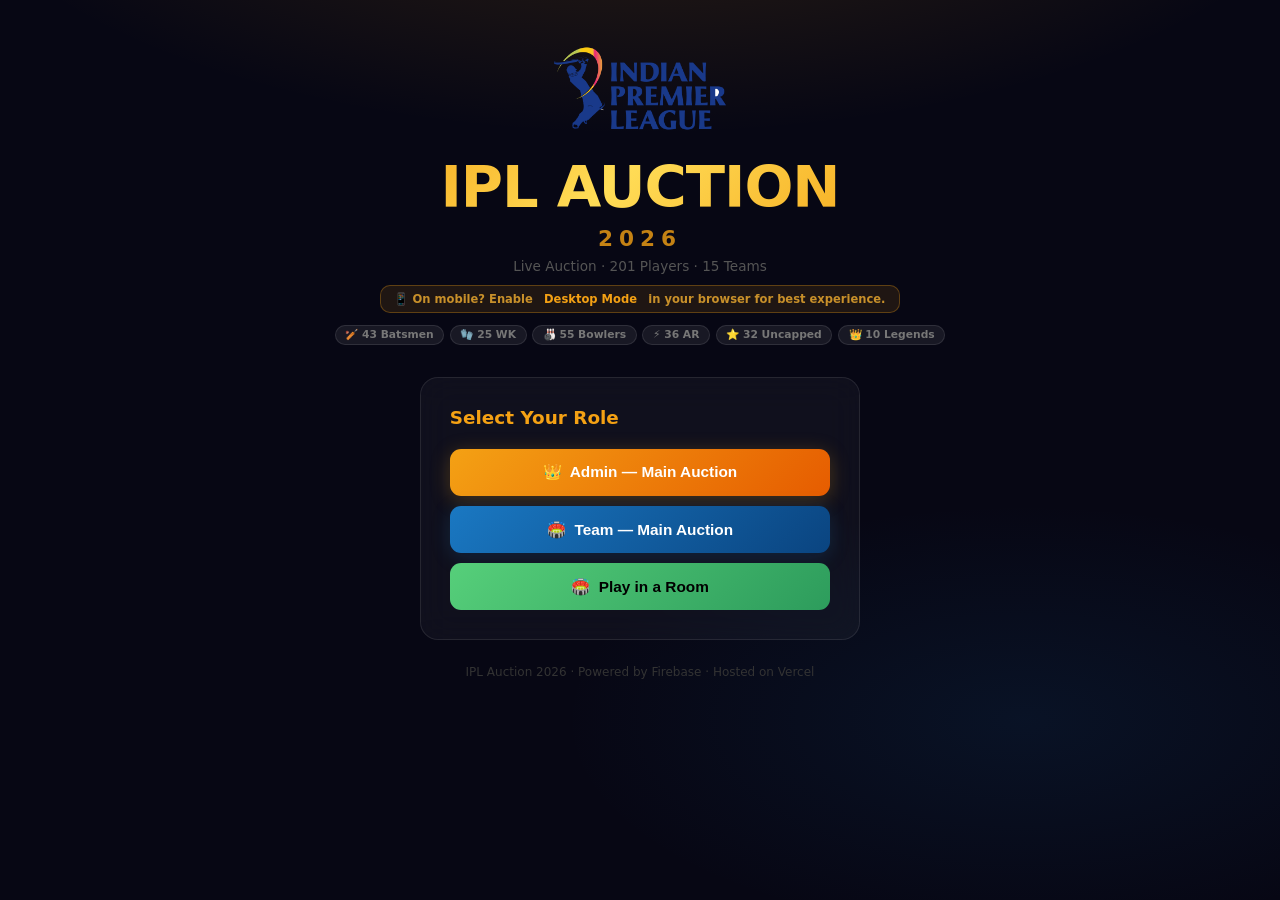
==== admin.html @ 994fb763 "Add files via upload" ====
<!DOCTYPE html>
<html lang="en">
<head>
<meta charset="UTF-8"/><meta name="viewport" content="width=device-width,initial-scale=1.0"/>
<title>IPL Auction 2026 — Admin</title>
<script src="https://www.gstatic.com/firebasejs/9.22.0/firebase-app-compat.js"></script>
<script src="https://www.gstatic.com/firebasejs/9.22.0/firebase-database-compat.js"></script>
<style>
*,*::before,*::after{margin:0;padding:0;box-sizing:border-box}
:root{--gold:#f4a114;--bg:#070714;--card:rgba(255,255,255,.04);--border:rgba(255,255,255,.08);--text:#e8e8f0;--muted:#666;--red:#ff6b6b;--green:#56cf7a}
body{min-height:100vh;background:var(--bg);font-family:'Segoe UI',system-ui,sans-serif;color:var(--text);font-size:13px}

nav{display:flex;align-items:center;justify-content:space-between;padding:.5rem 1.1rem;background:rgba(0,0,0,.8);border-bottom:1px solid var(--border);backdrop-filter:blur(10px);position:sticky;top:0;z-index:200;gap:.4rem;flex-wrap:wrap}
.brand{font-size:1rem;font-weight:900;color:var(--gold);white-space:nowrap}
.nav-right{display:flex;align-items:center;gap:.35rem;flex-wrap:wrap}
.badge{background:rgba(244,161,20,.15);border:1px solid rgba(244,161,20,.3);color:var(--gold);padding:.22rem .7rem;border-radius:20px;font-size:.7rem;font-weight:700}
.badge.live{background:rgba(255,60,60,.2);border-color:rgba(255,60,60,.4);color:var(--red)}
.cat-chip{font-size:.7rem;font-weight:700;color:var(--gold);background:rgba(244,161,20,.1);border:1px solid rgba(244,161,20,.22);padding:.22rem .7rem;border-radius:20px}
nav button{background:rgba(255,255,255,.07);border:1px solid var(--border);color:#aaa;padding:.3rem .75rem;border-radius:7px;cursor:pointer;font-size:.75rem;transition:all .15s;white-space:nowrap}
nav button:hover{background:rgba(255,60,60,.15);color:var(--red)}
.nav-btn-gold{background:rgba(244,161,20,.15)!important;border-color:rgba(244,161,20,.4)!important;color:var(--gold)!important}

.layout{display:grid;grid-template-columns:210px 1fr 210px 230px;gap:.75rem;padding:.75rem 1.1rem;max-width:1700px;margin:0 auto}
.col{display:flex;flex-direction:column;gap:.75rem}
.panel{background:var(--card);border:1px solid var(--border);border-radius:13px;padding:.9rem}
.ptitle{font-size:.63rem;font-weight:800;letter-spacing:2px;text-transform:uppercase;color:var(--gold);margin-bottom:.75rem;padding-bottom:.4rem;border-bottom:1px solid var(--border);display:flex;align-items:center;justify-content:space-between}
.ptitle .sub{color:var(--muted);font-size:.62rem;letter-spacing:0;text-transform:none;font-weight:500}

.stat-grid{display:grid;grid-template-columns:1fr 1fr;gap:.4rem}
.stat-box{background:rgba(255,255,255,.04);border:1px solid var(--border);border-radius:9px;padding:.6rem;text-align:center}
.stat-box .v{font-size:1.4rem;font-weight:900}.stat-box .l{font-size:.62rem;color:var(--muted);margin-top:.06rem}
.s-or .v{color:var(--gold)}.s-gr .v{color:var(--green)}.s-re .v{color:var(--red)}.s-bl .v{color:#60b4ff}

/* Team row with logo */
.team-row{display:flex;align-items:center;gap:.45rem;padding:.35rem .25rem;border-radius:7px;cursor:pointer;transition:background .13s}
.team-row:hover{background:rgba(255,255,255,.05)}
.tlogo{width:22px;height:22px;border-radius:50%;object-fit:contain;background:rgba(255,255,255,.05);flex-shrink:0;border:1px solid rgba(255,255,255,.1)}
.tn{flex:1;font-size:.74rem;font-weight:700;white-space:nowrap;overflow:hidden;text-overflow:ellipsis}
.tsq{font-size:.6rem;background:rgba(255,255,255,.07);border-radius:8px;padding:.07rem .35rem;color:#ccc;white-space:nowrap}
.tbud{font-size:.74rem;font-weight:700;white-space:nowrap}

/* PLAYER CARD — tier-based styling */
.idle-box{display:flex;flex-direction:column;align-items:center;justify-content:center;min-height:280px;text-align:center;gap:.75rem}
.idle-box .ico{font-size:2.8rem}.idle-box h2{font-size:1.1rem;color:var(--gold)}.idle-box p{color:var(--muted);line-height:1.6;font-size:.82rem}

.pcard{border-radius:15px;padding:1.3rem;display:none;position:relative;overflow:hidden}
.pcard.show{display:block}
/* Normal */
.pcard.tier-normal{background:linear-gradient(145deg,rgba(244,161,20,.08),rgba(0,0,0,.2));border:1px solid rgba(244,161,20,.26)}
/* Silver — rating 90-95 */
.pcard.tier-silver{background:linear-gradient(145deg,#1a1a2a,#2a2a3a);border:2px solid #aaa;box-shadow:0 0 24px rgba(192,192,192,.35),inset 0 0 40px rgba(192,192,192,.06)}
.pcard.tier-silver::before{content:'';position:absolute;inset:0;background:linear-gradient(135deg,rgba(192,192,192,.08) 0%,transparent 50%,rgba(192,192,192,.08) 100%);pointer-events:none}
/* Gold — rating 96+ */
.pcard.tier-gold{background:linear-gradient(145deg,#1a1400,#2a2000);border:2px solid #FFD700;box-shadow:0 0 32px rgba(255,215,0,.45),inset 0 0 50px rgba(255,215,0,.07)}
.pcard.tier-gold::before{content:'';position:absolute;inset:0;background:linear-gradient(135deg,rgba(255,215,0,.1) 0%,transparent 50%,rgba(255,215,0,.1) 100%);pointer-events:none;animation:goldShimmer 3s ease infinite}
@keyframes goldShimmer{0%,100%{opacity:.6}50%{opacity:1}}
/* LEGEND */
.pcard.tier-legend{background:linear-gradient(145deg,#0e0020,#1a0035);border:2px solid #9B59F5;box-shadow:0 0 40px rgba(155,89,245,.55),inset 0 0 60px rgba(155,89,245,.08)}
.pcard.tier-legend::before{content:'LEGEND';position:absolute;top:50%;left:50%;transform:translate(-50%,-50%);font-size:6rem;font-weight:900;color:rgba(155,89,245,.08);letter-spacing:10px;white-space:nowrap;pointer-events:none;z-index:0}
.legend-badge{display:inline-flex;align-items:center;gap:.4rem;background:linear-gradient(135deg,#7B2FBE,#9B59F5);color:#fff;font-size:.78rem;font-weight:900;letter-spacing:2px;padding:.35rem 1rem;border-radius:20px;margin-bottom:.75rem;animation:legendPulse 2s ease infinite;box-shadow:0 0 20px rgba(155,89,245,.5)}
@keyframes legendPulse{0%,100%{box-shadow:0 0 20px rgba(155,89,245,.5)}50%{box-shadow:0 0 40px rgba(155,89,245,.9)}}

.pc-top{display:flex;justify-content:space-between;align-items:flex-start;margin-bottom:.7rem;flex-wrap:wrap;gap:.3rem;position:relative;z-index:1}
.cbadge{font-size:.62rem;font-weight:800;letter-spacing:1.2px;text-transform:uppercase;padding:.23rem .78rem;border-radius:20px}
.ubadge{font-size:.62rem;font-weight:800;padding:.23rem .78rem;border-radius:20px;background:rgba(168,224,99,.15);color:#a8e063;border:1px solid rgba(168,224,99,.3)}
.fbadge{font-size:.62rem;font-weight:800;padding:.23rem .78rem;border-radius:20px;background:rgba(96,180,255,.15);color:#60b4ff;border:1px solid rgba(96,180,255,.3)}
.pc-num{font-size:.66rem;color:var(--muted);font-weight:700}
.pc-name{font-size:1.65rem;font-weight:900;color:#fff;margin-bottom:.65rem;line-height:1.1;position:relative;z-index:1}
.pc-meta{display:flex;gap:.75rem;margin-bottom:.85rem;flex-wrap:wrap;position:relative;z-index:1}
.pm{display:flex;flex-direction:column}
.pm .ml{font-size:.6rem;color:var(--muted);text-transform:uppercase;letter-spacing:1px}
.pm .mv{font-size:.95rem;font-weight:800}
.pm .mv.gr{color:#56cf7a}.pm .mv.bl{color:#60b4ff}.pm .mv.gld{color:#FFD700}
.rbar-wrap{margin-bottom:.85rem;position:relative;z-index:1}
.rbl{display:flex;justify-content:space-between;font-size:.63rem;color:var(--muted);margin-bottom:.22rem}
.rbar{height:5px;background:rgba(255,255,255,.1);border-radius:3px;overflow:hidden}
.rbar-f{height:100%;border-radius:3px;background:linear-gradient(90deg,#56cf7a,#f4a114);transition:width .6s ease}
.pcard.tier-silver .rbar-f{background:linear-gradient(90deg,#aaa,#fff)}
.pcard.tier-gold   .rbar-f{background:linear-gradient(90deg,#FFD700,#FFA500)}
.pcard.tier-legend .rbar-f{background:linear-gradient(90deg,#7B2FBE,#9B59F5)}
.bid-disp{background:rgba(255,255,255,.05);border-radius:9px;padding:.75rem .95rem;margin-bottom:.85rem;display:flex;justify-content:space-between;align-items:center;position:relative;z-index:1}
.bd-lbl{font-size:.64rem;color:var(--muted)}.bd-team{font-size:.82rem;font-weight:700;margin-top:.1rem}
.bd-amt{font-size:1.55rem;font-weight:900;color:var(--gold)}
.act-grid{display:grid;grid-template-columns:1fr 1fr;gap:.5rem;margin-bottom:.55rem;position:relative;z-index:1}
.btn{padding:.7rem .85rem;border:none;border-radius:9px;font-size:.85rem;font-weight:700;cursor:pointer;transition:all .18s;display:flex;align-items:center;justify-content:center;gap:.38rem}
.btn:disabled{opacity:.35;cursor:not-allowed;transform:none!important}
.btn:hover:not(:disabled){transform:translateY(-2px)}
.btn-gold{background:linear-gradient(135deg,#f4a114,#e65c00);color:#fff}
.btn-green{background:linear-gradient(135deg,#56cf7a,#2e9e53);color:#fff}
.btn-red{background:linear-gradient(135deg,#ff6b6b,#d43737);color:#fff}
.btn-grey{background:rgba(255,255,255,.08);border:1px solid var(--border);color:#aaa}
.nav-btns{display:flex;gap:.5rem}.nav-btns .btn{flex:1}

.res-banner{display:none;border-radius:11px;padding:.9rem;text-align:center;margin-bottom:.75rem}
.res-banner.sold{background:rgba(86,207,122,.1);border:1px solid rgba(86,207,122,.28)}
.res-banner.unsold{background:rgba(255,107,107,.1);border:1px solid rgba(255,107,107,.28)}
.res-banner h3{font-size:1.05rem;font-weight:900;margin-bottom:.18rem}
.res-banner.sold h3{color:var(--green)}.res-banner.unsold h3{color:var(--red)}
.res-banner p{font-size:.82rem;color:var(--muted)}

/* BIDS with team logo circles */
.bid-list{display:flex;flex-direction:column;gap:.35rem;max-height:290px;overflow-y:auto}
.bid-item{display:flex;align-items:center;gap:.5rem;padding:.48rem .62rem;border-radius:8px;background:rgba(255,255,255,.04);border:1px solid var(--border)}
.bid-item.top{background:rgba(244,161,20,.09);border-color:rgba(244,161,20,.35)}
.bi-rank{font-size:.66rem;font-weight:800;color:var(--muted);width:.9rem;text-align:center}
.bid-item.top .bi-rank{color:var(--gold)}
.tc{width:28px;height:28px;border-radius:50%;display:flex;align-items:center;justify-content:center;font-size:.54rem;font-weight:900;flex-shrink:0;border:2px solid rgba(255,255,255,.16);overflow:hidden;background:rgba(255,255,255,.05)}
.tc img{width:100%;height:100%;object-fit:contain;border-radius:50%}
.bi-name{flex:1;font-size:.8rem;font-weight:700}
.bi-amt{font-size:.86rem;font-weight:800;color:var(--gold)}
.no-bids{text-align:center;color:var(--muted);font-size:.78rem;padding:1.4rem 0}

.unsold-list{max-height:170px;overflow-y:auto}
.unsold-item{display:flex;justify-content:space-between;align-items:center;padding:.38rem .48rem;border-radius:7px;background:rgba(255,107,107,.05);border:1px solid rgba(255,107,107,.13);margin-bottom:.3rem}
.btn-re{background:rgba(244,161,20,.14);border:none;color:var(--gold);font-size:.65rem;font-weight:700;padding:.18rem .5rem;border-radius:5px;cursor:pointer}
.btn-re:hover{background:rgba(244,161,20,.28)}

/* PICKER */
.picker-search{width:100%;padding:.55rem .75rem;background:rgba(255,255,255,.07);border:1px solid var(--border);border-radius:8px;color:#fff;font-size:.8rem;outline:none;margin-bottom:.5rem}
.picker-search:focus{border-color:var(--gold)}
.pf-row{display:flex;gap:.25rem;flex-wrap:wrap;margin-bottom:.45rem}
.pf-btn{font-size:.63rem;font-weight:700;padding:.2rem .5rem;border-radius:10px;border:1px solid var(--border);background:rgba(255,255,255,.05);color:#888;cursor:pointer;transition:all .13s}
.pf-btn.active{border-color:rgba(244,161,20,.5);background:rgba(244,161,20,.15);color:var(--gold)}
.picker-list{overflow-y:auto;max-height:calc(100vh - 320px);display:flex;flex-direction:column;gap:.4rem}
.picker-item{display:flex;align-items:center;gap:.5rem;padding:.55rem .6rem;border-radius:9px;border:1px solid var(--border);transition:all .15s;min-width:0}
.picker-item.avail{background:rgba(255,255,255,.04);cursor:pointer}
.picker-item.avail:hover{background:rgba(244,161,20,.09);border-color:rgba(244,161,20,.35)}
.picker-item.current{background:rgba(244,161,20,.13);border-color:rgba(244,161,20,.5);cursor:default}
.picker-item.sold-row{background:rgba(86,207,122,.04);border-color:rgba(86,207,122,.15);opacity:.75}
.picker-item.unsold-row{background:rgba(255,107,107,.04);border-color:rgba(255,107,107,.14);opacity:.7}
.picker-item.legend-row{background:rgba(155,89,245,.07);border-color:rgba(155,89,245,.3)}
.pi-emoji{font-size:1rem;flex-shrink:0;width:1.2rem;text-align:center}
.pi-info{flex:1;min-width:0;overflow:hidden}
.pi-name{font-size:.82rem;font-weight:700;white-space:nowrap;overflow:hidden;text-overflow:ellipsis;display:block;line-height:1.35}
.pi-sub{font-size:.68rem;color:var(--muted);white-space:nowrap;overflow:hidden;text-overflow:ellipsis;display:block;margin-top:.1rem}
.pi-base{font-size:.72rem;color:var(--gold);font-weight:700;white-space:nowrap;flex-shrink:0}
.pi-tag{font-size:.65rem;font-weight:800;padding:.18rem .45rem;border-radius:5px;white-space:nowrap;flex-shrink:0;line-height:1.4;border:none;cursor:default}
.pi-pick{background:rgba(244,161,20,.15);border:1px solid rgba(244,161,20,.35)!important;color:var(--gold);cursor:pointer!important}
.pi-pick:hover{background:rgba(244,161,20,.3)}
.pi-now{background:rgba(244,161,20,.2);color:var(--gold)}
.pi-sold{background:rgba(86,207,122,.15);color:var(--green)}
.pi-unsold{background:rgba(255,107,107,.15);color:var(--red)}
.pi-next{background:rgba(96,180,255,.15);color:#60b4ff}
.pi-leg{background:linear-gradient(135deg,#7B2FBE,#9B59F5);color:#fff}

.bottom{grid-column:1/-1;background:var(--card);border:1px solid var(--border);border-radius:13px;padding:.9rem}
.sold-table{width:100%;border-collapse:collapse;font-size:.77rem}
.sold-table th{padding:.48rem .62rem;text-align:left;color:var(--muted);font-weight:700;font-size:.63rem;text-transform:uppercase;letter-spacing:1px;border-bottom:1px solid var(--border)}
.sold-table td{padding:.48rem .62rem;border-bottom:1px solid rgba(255,255,255,.04)}
.sold-table tr:last-child td{border-bottom:none}
.sold-table tr:hover td{background:rgba(255,255,255,.02)}
.chip{display:inline-block;padding:.13rem .55rem;border-radius:20px;font-size:.68rem;font-weight:700}

/* MODALS */
.modal-ov{display:none;position:fixed;inset:0;background:rgba(0,0,0,.85);z-index:300;align-items:center;justify-content:center;padding:1rem}
.modal-ov.open{display:flex}
.modal{background:#0d0d1f;border:1px solid var(--border);border-radius:17px;width:100%;max-width:900px;max-height:90vh;overflow-y:auto;padding:1.4rem}
.modal.wide{max-width:1100px}
.modal-hd{font-size:1.15rem;font-weight:900;color:var(--gold);margin-bottom:1rem;display:flex;justify-content:space-between;align-items:center;flex-wrap:wrap;gap:.5rem}
.modal-close{background:rgba(255,255,255,.07);border:1px solid var(--border);color:#aaa;padding:.3rem .72rem;border-radius:7px;cursor:pointer;font-size:.8rem}

/* RESULTS */
.vis-toggle{display:flex;align-items:center;gap:.6rem;background:rgba(255,255,255,.05);border:1px solid var(--border);border-radius:10px;padding:.5rem .85rem;margin-bottom:.85rem}
.vis-toggle label{flex:1;font-size:.82rem;font-weight:600}
.toggle-switch{position:relative;width:42px;height:22px;flex-shrink:0}
.toggle-switch input{opacity:0;width:0;height:0}
.toggle-slider{position:absolute;cursor:pointer;inset:0;background:rgba(255,255,255,.1);border:1px solid var(--border);border-radius:11px;transition:.3s}
.toggle-slider:before{position:absolute;content:"";height:16px;width:16px;left:2px;bottom:2px;background:#666;border-radius:50%;transition:.3s}
.toggle-switch input:checked+.toggle-slider{background:rgba(86,207,122,.3);border-color:rgba(86,207,122,.6)}
.toggle-switch input:checked+.toggle-slider:before{transform:translateX(20px);background:var(--green)}
.rc{background:rgba(255,255,255,.04);border:1px solid var(--border);border-radius:12px;padding:.95rem;margin-bottom:.65rem}
.rc-hd{display:flex;align-items:center;gap:.7rem;margin-bottom:.55rem;flex-wrap:wrap}
.rc-rank{width:28px;height:28px;border-radius:50%;display:flex;align-items:center;justify-content:center;font-size:.78rem;font-weight:900;background:rgba(244,161,20,.2);color:var(--gold);flex-shrink:0}
.rc-rank.gold{background:linear-gradient(135deg,#ffd700,#ff8c00);color:#000}
.rc-rank.silver{background:linear-gradient(135deg,#c0c0c0,#888);color:#000}
.rc-rank.bronze{background:linear-gradient(135deg,#cd7f32,#8b4513);color:#fff}
.rc-info{flex:1}.rc-name{font-size:.9rem;font-weight:800}.rc-sub{font-size:.76rem;color:var(--muted)}
.rc-avg{font-size:1.2rem;font-weight:900}
.wtags{display:flex;gap:.32rem;flex-wrap:wrap;margin-top:.32rem}
.wtag{font-size:.64rem;padding:.13rem .48rem;border-radius:5px;font-weight:700}
.wtag.ok{background:rgba(86,207,122,.1);border:1px solid rgba(86,207,122,.25);color:var(--green)}
.wtag.bad{background:rgba(255,107,107,.1);border:1px solid rgba(255,107,107,.25);color:var(--red)}
.top11-row{font-size:.7rem;color:var(--muted);line-height:1.8;margin-top:.3rem}
/* team logo in results */
.rc-logo{width:32px;height:32px;border-radius:50%;object-fit:contain;flex-shrink:0;border:2px solid rgba(255,255,255,.1)}

/* SQUAD MODAL */
.squad-team-tabs{display:flex;gap:.3rem;flex-wrap:wrap;margin-bottom:.9rem}
.squad-tab{font-size:.72rem;font-weight:700;padding:.28rem .65rem;border-radius:8px;border:1px solid var(--border);background:rgba(255,255,255,.05);color:#888;cursor:pointer;transition:all .14s}
.squad-tab.active{color:#000}
.squad-table{width:100%;border-collapse:collapse;font-size:.78rem}
.squad-table th{padding:.45rem .6rem;text-align:left;color:var(--muted);font-weight:700;font-size:.63rem;text-transform:uppercase;letter-spacing:1px;border-bottom:1px solid var(--border)}
.squad-table td{padding:.45rem .6rem;border-bottom:1px solid rgba(255,255,255,.04)}
.squad-avg-bar{background:rgba(255,255,255,.04);border:1px solid var(--border);border-radius:10px;padding:.75rem 1rem;margin-bottom:.85rem;display:flex;align-items:center;justify-content:space-between;flex-wrap:wrap;gap:.5rem}
.sab-label{font-size:.72rem;color:var(--muted)}.sab-val{font-size:1.05rem;font-weight:900;color:var(--gold)}

/* OVERLAYS */
#initOv,#resetOv{position:fixed;inset:0;background:rgba(7,7,20,.96);display:none;flex-direction:column;align-items:center;justify-content:center;z-index:999;gap:1.2rem;text-align:center;padding:2rem}
#initOv h2{font-size:1.5rem;color:var(--gold)}#resetOv h2{font-size:1.5rem;color:var(--red)}
#initOv p,#resetOv p{color:var(--muted);max-width:370px;line-height:1.7;font-size:.86rem}
.warn-box{background:rgba(255,107,107,.1);border:1px solid rgba(255,107,107,.3);padding:.75rem 1.2rem;border-radius:10px;color:#ff9999;max-width:370px;font-size:.82rem}
.ov-btns{display:flex;gap:.65rem;flex-wrap:wrap;justify-content:center}

@keyframes pulse{0%,100%{opacity:1}50%{opacity:.35}}
.live-dot{display:inline-block;width:6px;height:6px;background:var(--red);border-radius:50%;animation:pulse 1.3s ease infinite;margin-right:.3rem}
@keyframes ain{from{opacity:0;transform:translateY(-6px)}to{opacity:1;transform:translateY(0)}}
.ain{animation:ain .25s ease}
::-webkit-scrollbar{width:4px}::-webkit-scrollbar-track{background:transparent}::-webkit-scrollbar-thumb{background:rgba(255,255,255,.13);border-radius:2px}
@media(max-width:1250px){.layout{grid-template-columns:190px 1fr 190px}.picker-col{display:none}}
@media(max-width:850px){.layout{grid-template-columns:1fr 1fr}.bottom{grid-column:1/-1}}
@media(max-width:560px){.layout{grid-template-columns:1fr;padding:.55rem}}
</style>
</head>
<body>
  <script>
  // 🔐 Block access if not room host
  if (!['admin','roomHost'].includes(localStorage.getItem('iplRole'))) {
    window.location.href = 'index.html';
  }
</script>

<div id="initOv">
  <div style="font-size:2.5rem">🏏</div>
  <h2>Auction Setup — IPL 2026</h2>
  <p>Configure and launch. Teams can still join after the auction starts.</p>

  <!-- PURSE SETTING -->
  <div style="background:rgba(255,255,255,.05);border:1px solid rgba(255,255,255,.1);border-radius:14px;padding:1.1rem 1.4rem;width:100%;max-width:420px;text-align:left">
    <div style="font-size:.7rem;font-weight:800;letter-spacing:2px;text-transform:uppercase;color:var(--gold);margin-bottom:.75rem">💰 Team Purse (Budget)</div>
    <div style="display:flex;align-items:center;gap:.7rem;margin-bottom:.55rem">
      <label style="font-size:.82rem;color:var(--muted);white-space:nowrap">Amount in Crores:</label>
      <input id="purseInput" type="number" value="100" min="1" max="500" step="1"
        style="flex:1;padding:.55rem .75rem;background:rgba(255,255,255,.08);border:1px solid rgba(255,255,255,.15);border-radius:8px;color:#fff;font-size:1rem;font-weight:800;text-align:center;outline:none"/>
      <span style="font-size:.82rem;color:var(--muted)">Cr</span>
    </div>
    <div style="display:flex;gap:.4rem;flex-wrap:wrap">
      <button onclick="setPurse(50)"  style="flex:1;padding:.3rem;background:rgba(255,255,255,.07);border:1px solid rgba(255,255,255,.1);border-radius:6px;color:#ccc;font-size:.75rem;font-weight:700;cursor:pointer">50 Cr</button>
      <button onclick="setPurse(75)"  style="flex:1;padding:.3rem;background:rgba(255,255,255,.07);border:1px solid rgba(255,255,255,.1);border-radius:6px;color:#ccc;font-size:.75rem;font-weight:700;cursor:pointer">75 Cr</button>
      <button onclick="setPurse(100)" style="flex:1;padding:.3rem;background:rgba(244,161,20,.15);border:1px solid rgba(244,161,20,.3);border-radius:6px;color:var(--gold);font-size:.75rem;font-weight:700;cursor:pointer">100 Cr ✓</button>
      <button onclick="setPurse(150)" style="flex:1;padding:.3rem;background:rgba(255,255,255,.07);border:1px solid rgba(255,255,255,.1);border-radius:6px;color:#ccc;font-size:.75rem;font-weight:700;cursor:pointer">150 Cr</button>
      <button onclick="setPurse(200)" style="flex:1;padding:.3rem;background:rgba(255,255,255,.07);border:1px solid rgba(255,255,255,.1);border-radius:6px;color:#ccc;font-size:.75rem;font-weight:700;cursor:pointer">200 Cr</button>
    </div>
    <div style="font-size:.72rem;color:var(--muted);margin-top:.55rem" id="pursePreview">Each team gets: <strong style="color:var(--gold)">10,000 Lakhs (100 Cr)</strong></div>
  </div>

  <!-- ACTIVE TEAMS PREVIEW -->
  <div style="background:rgba(255,255,255,.05);border:1px solid rgba(255,255,255,.1);border-radius:14px;padding:1rem 1.4rem;width:100%;max-width:420px;text-align:left">
    <div style="font-size:.7rem;font-weight:800;letter-spacing:2px;text-transform:uppercase;color:var(--gold);margin-bottom:.65rem">🟢 Currently Logged In <span id="initActiveCount" style="color:var(--green)">0</span>/15</div>
    <div id="initActiveList" style="font-size:.8rem;color:var(--muted)">No teams logged in yet. Teams can join during the auction too.</div>
  </div>

  <div class="warn-box" style="max-width:420px">⚠️ This will reset all data. Only run once before the auction starts!</div>

  <div class="ov-btns">
    <button class="btn btn-gold" id="initBtn" onclick="initAuction()" style="min-width:180px;font-size:1rem;padding:.9rem 1.5rem">🚀 Launch Auction 2026</button>
    <button class="btn btn-grey" onclick="document.getElementById('initOv').style.display='none'" style="min-width:120px">Already done →</button>
  </div>
</div>

<div id="resetOv">
  <div style="font-size:2.5rem">🔄</div><h2>Reset Auction?</h2>
  <p>Wipes ALL data — fresh start for 2026.</p>
  <div class="warn-box">⚠️ Cannot be undone!</div>
  <div class="ov-btns">
    <button class="btn btn-red" onclick="doReset()" style="min-width:140px">🗑️ Yes, Reset</button>
    <button class="btn btn-grey" onclick="document.getElementById('resetOv').style.display='none'">Cancel</button>
  </div>
</div>

<div class="modal-ov" id="resModal">
  <div class="modal">
    <div class="modal-hd">🏆 Auction Results — 2026
      <div style="display:flex;gap:.5rem;align-items:center;flex-wrap:wrap">
        <div class="vis-toggle">
          <label>Visible to Teams</label>
          <label class="toggle-switch"><input type="checkbox" id="resVisToggle" onchange="toggleResVis()"/><span class="toggle-slider"></span></label>
        </div>
        <button class="modal-close" onclick="closeModal('resModal')">✕</button>
      </div>
    </div>
    <div id="resContent"></div>
  </div>
</div>

<div class="modal-ov" id="squadModal">
  <div class="modal wide">
    <div class="modal-hd">👥 Team Squads <button class="modal-close" onclick="closeModal('squadModal')">✕</button></div>
    <div class="squad-team-tabs" id="squadTabs"></div>
    <div id="squadContent"></div>
  </div>
</div>

<!-- INSIGHTS MODAL (#5) -->
<div class="modal-ov" id="insightsModal">
  <div class="modal">
    <div class="modal-hd">🔥 Auction Insights <button class="modal-close" onclick="closeModal('insightsModal')">✕</button></div>
    <div id="insightsContent"></div>
  </div>
</div>

<!-- TEAM ANALYSIS MODAL (#6) -->
<div class="modal-ov" id="analysisModal">
  <div class="modal wide">
    <div class="modal-hd">📊 Team Analysis
      <div style="display:flex;gap:.5rem;align-items:center;flex-wrap:wrap">
        <div class="vis-toggle">
          <label>Show to Bidders</label>
          <label class="toggle-switch"><input type="checkbox" id="analysisVisToggle" onchange="toggleAnalysisVis()"/><span class="toggle-slider"></span></label>
        </div>
        <button class="modal-close" onclick="closeModal('analysisModal')">✕</button>
      </div>
    </div>
    <div id="analysisContent"></div>
  </div>
</div>

<nav>
  <div class="brand">🏏 IPL Auction 2026 — Admin</div>
  <div class="nav-right">
    <span id="catChip" class="cat-chip" style="display:none"></span>
    <span id="statusBadge" class="badge">Loading…</span>
    <span id="navRoomCode" style="display:none;background:rgba(96,180,255,.15);border:1px solid rgba(96,180,255,.4);color:#60b4ff;padding:.3rem .75rem;border-radius:7px;font-size:.75rem;font-weight:700;font-family:monospace;letter-spacing:.08em;cursor:pointer" title="Click to copy room code" onclick="navigator.clipboard.writeText(this.dataset.code).then(()=>{const t=this;const old=t.textContent;t.textContent='✅ Copied!';setTimeout(()=>t.textContent=old,1500)})"></span>
    <button class="nav-btn-gold" onclick="showSquads()">👥 Squads</button>
    <button onclick="showResults()">🏆 Results</button>
    <button onclick="showInsights()">🔥 Insights</button>
    <button onclick="showTeamAnalysis()">📊 Analysis</button>
    <button id="btnTeamsVis" onclick="toggleTeamsVis()" title="Show/hide teams data to bidders">👁 Teams: OFF</button>
    <button onclick="document.getElementById('resetOv').style.display='flex'" style="color:var(--red)">🔄 Reset</button>
    <button onclick="document.getElementById('initOv').style.display='flex';startInitOvUpdates()">⚙️ Init</button>
    <button onclick="endRoom()" style="background:#d32f2f;border-color:#d32f2f">🏁 End Room</button>
    <button onclick="logout()">Logout</button>
  </div>
</nav>

<div class="layout">
  <!-- COL 1 -->
  <div class="col">
    <div class="panel">
      <div class="ptitle">📊 Stats 2026</div>
      <div class="stat-grid">
        <div class="stat-box s-or"><div class="v" id="statPool">—</div><div class="l">In Pool</div></div>
        <div class="stat-box s-gr" ><div class="v" id="statSold">—</div><div class="l">Sold</div></div>
        <div class="stat-box s-re" ><div class="v" id="statUnsold">—</div><div class="l">Unsold</div></div>
        <div class="stat-box s-bl" ><div class="v" id="statTotal">201</div><div class="l">Total</div></div>
      </div>
    </div>
    <div class="panel" style="flex:1;overflow:hidden">
      <div class="ptitle">💰 Budgets <span class="sub">click for squad</span></div>
      <div id="teamBudgets" style="overflow-y:auto;max-height:450px">
        <div style="color:var(--muted);text-align:center;padding:.8rem">Loading…</div>
      </div>
    </div>
  </div>

  <!-- COL 2 -->
  <div class="col">
    <div class="res-banner" id="resBanner"><h3 id="rbT"></h3><p id="rbD"></p></div>
    <div class="panel" id="idleBox">
      <div class="idle-box">
        <div class="ico">🎯</div><h2>Auction 2026 Ready</h2>
        <p>Click <strong>Next in Line</strong> or pick any player from the right panel. 201 players total including 10 Legends!</p>
      </div>
    </div>
    <div class="pcard tier-normal" id="playerCard">
      <div id="legendBadgeWrap" style="display:none"><div class="legend-badge">👑 LEGEND 👑</div></div>
      <div class="pc-top">
        <div style="display:flex;gap:.32rem;align-items:center;flex-wrap:wrap">
          <span class="cbadge" id="pcCatBadge"></span>
          <span class="ubadge" id="pcUncBadge" style="display:none">⭐ UNCAPPED</span>
          <span class="fbadge" id="pcForBadge" style="display:none">✈️ FOREIGN</span>
        </div>
        <span class="pc-num" id="pcNum"></span>
      </div>
      <div class="pc-name" id="pcName">—</div>
      <!-- Player image -->
      <div id="pcImgWrap" style="display:none;text-align:center;margin-bottom:.7rem">
        <img id="pcPlayerImg" src="" alt="" style="max-height:160px;max-width:100%;border-radius:12px;object-fit:contain;filter:drop-shadow(0 4px 16px rgba(0,0,0,.5))"/>
      </div>
      <div class="pc-meta">
        <div class="pm"><span class="ml">Rating</span><span class="mv gr" id="pcRating">—</span></div>
        <div class="pm"><span class="ml">Base Price</span><span class="mv bl" id="pcBase">—</span></div>
        <div class="pm"><span class="ml">Category</span><span class="mv" id="pcCat" style="color:#ccc">—</span></div>
      </div>
      <div class="rbar-wrap">
        <div class="rbl"><span>Rating</span><span id="pcRatPct">0%</span></div>
        <div class="rbar"><div class="rbar-f" id="pcRatBar" style="width:0%"></div></div>
      </div>
      <div class="bid-disp">
        <div><div class="bd-lbl">Current Highest Bid</div><div class="bd-team" id="bdTeam">No bids yet</div></div>
        <div class="bd-amt" id="bdAmt">—</div>
      </div>
      <div class="act-grid" id="actGrid" style="display:none">
        <button class="btn btn-green" onclick="sellPlayer()">✅ SELL</button>
        <button class="btn btn-red"   onclick="markUnsold()">❌ UNSOLD</button>
      </div>
    </div>
    <div class="nav-btns">
      <button class="btn btn-grey" id="btnBack" onclick="goBack()" disabled>◀ Back</button>
      <button class="btn btn-gold" id="btnNext" onclick="nextInLine()">🎲 Next Player</button>
    </div>
    <!-- Live Bids + Unsold side by side below player card -->
    <div style="display:grid;grid-template-columns:1fr 1fr;gap:.6rem">
      <div class="panel">
        <div class="ptitle"><span class="live-dot"></span>Live Bids</div>
        <div class="bid-list" id="bidList"><div class="no-bids">No active auction</div></div>
      </div>
      <div class="panel">
        <div class="ptitle">❌ Unsold <span id="unsoldCount">0</span></div>
        <div class="unsold-list" id="unsoldList"><div style="color:var(--muted);font-size:.75rem;text-align:center;padding:.65rem">None yet</div></div>
      </div>
    </div>
  </div>

  <!-- COL 3 -->
  <div class="col">
    <!-- Active Teams Panel (#4 fixed) -->
    <div class="panel">
      <div class="ptitle">🟢 Active Teams <span id="activeCount" class="sub">0/15</span></div>
      <div id="activeTeamsList" style="display:flex;flex-direction:column;gap:.3rem;max-height:230px;overflow-y:auto">
        <div style="color:var(--muted);font-size:.75rem;text-align:center;padding:.6rem">Waiting for teams…</div>
      </div>
    </div>
    <!-- Auto-sell Timer (#2 configurable, #3 visible to bidders) -->
    <div class="panel">
      <div class="ptitle">⏱ Auto-Sell Timer</div>
      <!-- Timer duration setting (#2) -->
      <div style="display:flex;align-items:center;gap:.5rem;margin-bottom:.55rem">
        <label style="font-size:.72rem;color:var(--muted);flex:1">Duration (seconds):</label>
        <input id="timerDuration" type="number" value="10" min="5" max="60"
          style="width:60px;padding:.3rem .5rem;background:rgba(255,255,255,.08);border:1px solid var(--border);border-radius:7px;color:#fff;font-size:.85rem;font-weight:700;text-align:center;outline:none"/>
      </div>
      <!-- Enable toggle -->
      <div style="display:flex;align-items:center;justify-content:space-between;margin-bottom:.6rem">
        <div style="font-size:.76rem;color:var(--muted)">Auto-sell when no bids</div>
        <label class="toggle-switch" style="flex-shrink:0"><input type="checkbox" id="timerToggle" onchange="toggleAutoTimer()"/><span class="toggle-slider"></span></label>
      </div>
      <!-- Live countdown (synced to Firebase so bidders see it too) -->
      <div id="timerDisplay" style="display:none;text-align:center;background:rgba(255,107,107,.1);border:1px solid rgba(255,107,107,.3);border-radius:10px;padding:.75rem">
        <div style="font-size:2rem;font-weight:900;color:var(--red)" id="timerCount">10</div>
        <div style="font-size:.7rem;color:var(--muted)" id="timerLabel">seconds to auto-sell</div>
        <div style="height:4px;background:rgba(255,255,255,.1);border-radius:2px;margin-top:.5rem;overflow:hidden"><div id="timerBar" style="height:100%;background:var(--red);border-radius:2px;transition:width linear"></div></div>
      </div>
    </div>
    <!-- #1: Small increment disable / #5: Freeze -->
    <div class="panel">
      <div class="ptitle">⚙️ Bidding Controls</div>
      <!-- Disable +5L/+10L above 5Cr -->
      <div style="display:flex;align-items:center;justify-content:space-between;margin-bottom:.55rem;padding-bottom:.55rem;border-bottom:1px solid var(--border)">
        <div style="font-size:.76rem;color:var(--muted);line-height:1.45">Allow +5L/+10L<br>even above 5 Crore</div>
        <label class="toggle-switch" style="flex-shrink:0"><input type="checkbox" id="allowSmallBidsToggle" onchange="toggleAllowSmallBids()"/><span class="toggle-slider"></span></label>
      </div>
      <!-- Freeze teams -->
      <div style="font-size:.68rem;font-weight:800;letter-spacing:1.5px;text-transform:uppercase;color:var(--muted);margin-bottom:.45rem">Freeze / Unfreeze Teams</div>
      <div id="freezeTeamsList" style="display:flex;flex-direction:column;gap:.3rem;max-height:200px;overflow-y:auto">
        <div style="color:var(--muted);font-size:.75rem;text-align:center;padding:.4rem">Loading…</div>
      </div>
    </div>
    <div class="panel">
      <div class="ptitle">❌ Unsold <span id="unsoldCount2" style="display:none">0</span></div>
      <!-- moved to COL 2, this is now empty placeholder hidden -->
    </div>
  </div>

  <!-- COL 4: PICKER -->
  <div class="col picker-col">
    <div class="panel" style="flex:1;overflow:hidden;display:flex;flex-direction:column">
      <div class="ptitle">🎯 Pick Any Player <span class="sub">all 201</span></div>
      <input class="picker-search" id="pickerSearch" placeholder="Search player…" oninput="renderPicker()"/>
      <div class="pf-row">
        <button class="pf-btn active" data-cat="all"          onclick="setFilter('all',this)">All</button>
        <button class="pf-btn" data-cat="Batsman"             onclick="setFilter('Batsman',this)">🏏</button>
        <button class="pf-btn" data-cat="Wicket Keeper"       onclick="setFilter('Wicket Keeper',this)">🧤</button>
        <button class="pf-btn" data-cat="Bowler"              onclick="setFilter('Bowler',this)">🎳</button>
        <button class="pf-btn" data-cat="All Rounder"         onclick="setFilter('All Rounder',this)">⚡</button>
        <button class="pf-btn" data-cat="Uncapped"            onclick="setFilter('Uncapped',this)">⭐</button>
        <button class="pf-btn" data-cat="Legends"             onclick="setFilter('Legends',this)">👑</button>
      </div>
      <div class="picker-list" id="pickerList"><div style="color:var(--muted);font-size:.78rem;text-align:center;padding:.9rem">Loading…</div></div>
    </div>
  </div>

  <!-- BOTTOM -->
  <div class="bottom">
    <div class="ptitle">✅ Sold Players (<span id="soldCount">0</span>)</div>
    <div style="overflow-x:auto">
      <table class="sold-table">
        <thead><tr><th>#</th><th>Player</th><th>Cat</th><th>Rating</th><th>Base</th><th>Sold For</th><th>+/-</th><th>Team</th><th>Action</th></tr></thead>
        <tbody id="soldTbody"><tr><td colspan="9" style="text-align:center;color:var(--muted);padding:1.5rem">No players sold yet</td></tr></tbody>
      </table>
    </div>
  </div>
</div>

<script src="js/players.js"></script>
<script>
if(!['admin','roomHost'].includes(localStorage.getItem('iplRole'))){window.location.href='index.html'}

// ── PASTE FIREBASE CONFIG HERE ──
const firebaseConfig={apiKey:"AIzaSyAS5DTvxsDDdRwdHGUy_7XyC4lJ3yEpaZw",authDomain:"ipl-auction-azura.firebaseapp.com",databaseURL:"https://ipl-auction-azura-default-rtdb.firebaseio.com/",projectId:"ipl-auction-azura",storageBucket:"ipl-auction-azura.firebasestorage.app",messagingSenderId:"550017431546",appId:"1:550017431546:web:b0889476e9269b01c69643"};
// ────────────────────────────────
firebase.initializeApp(firebaseConfig);
const db=firebase.database();

let currentPlayer=null,auctionStatus='idle',currentBids={},teamsState={};
let soldPlayers=[],unsoldPlayers=[],pool=[],history=[];
let pickerCat='all',resultsVisible=false,activeSquadTeam=null;
let autoTimerEnabled=false,autoTimerInterval=null,autoTimerSecs=0,lastBidSnapshot='';
let auctionPurse=BUDGET_PER_TEAM; // default 10000 Lakhs

// 🔑 ROOM-SPECIFIC SETUP
const roomId = localStorage.getItem('iplRoomId');
const _isRoomHost = localStorage.getItem('iplRole') === 'roomHost';
const roomRef = (_isRoomHost && roomId) ? db.ref(`rooms/${roomId}`) : db.ref('/');

// Show room code badge if roomHost
if (_isRoomHost && roomId) {
  const _badge = document.getElementById('navRoomCode');
  if (_badge) { _badge.textContent = `🔑 ${roomId}`; _badge.dataset.code = roomId; _badge.style.display = 'inline-block'; }
  // Keep host presence active so index.html knows room is live
  const _hostRef = db.ref(`rooms/${roomId}/activeSessions/__host__`);
  _hostRef.set({ active: true, loginTime: Date.now(), teamName: localStorage.getItem('iplHostName') || 'Host' });
  _hostRef.onDisconnect().remove();
}

// 🔁 LISTENERS (ROOM BASED)
roomRef.child('budget').on('value', s => {
  auctionPurse = s.val() || BUDGET_PER_TEAM;
});

roomRef.child('auction/state').on('value', s => {
  auctionStatus = s.val() || 'idle';
  renderStatus();
});

roomRef.child('auction/currentPlayer').on('value', s => {
  currentPlayer = s.val();
  renderCard();
  renderHighestBid();
  renderPicker();
});

roomRef.child('auction/bids').on('value', s => {
  currentBids = s.val() || {};
  renderBids();
  renderHighestBid();
  if (autoTimerEnabled && auctionStatus === 'bidding') resetAutoTimer();
});

roomRef.child('auction/history').on('value', s => {
  history = s.val() || [];
  document.getElementById('btnBack').disabled = history.length === 0;
});

roomRef.child('teams').on('value', s => {
  teamsState = s.val() || {};
  renderBudgets();
});

roomRef.child('soldPlayers').on('value', s => {
  soldPlayers = s.val() || [];
  renderTable();
  updateStats();
  renderPicker();
});

roomRef.child('unsoldPlayers').on('value', s => {
  unsoldPlayers = s.val() || [];
  renderUnsold();
  updateStats();
  renderPicker();
});

roomRef.child('pool').on('value', s => {
  pool = s.val() || [];
  updateStats();
  renderPicker();
});

roomRef.child('resultsVisible').on('value', s => {
  resultsVisible = s.val() || false;
  const t = document.getElementById('resVisToggle');
  if (t) t.checked = resultsVisible;
});

roomRef.child('teamsDataVisible').on('value', s => {
  const v = s.val() || false;
  const btn = document.getElementById('btnTeamsVis');
  if (btn) {
    btn.textContent = `👁 Teams: ${v ? 'ON' : 'OFF'}`;
    btn.style.background = v ? 'rgba(86,207,122,.2)' : 'rgba(255,255,255,.07)';
    btn.style.borderColor = v ? 'rgba(86,207,122,.5)' : 'var(--border)';
    btn.style.color = v ? '#56cf7a' : '#aaa';
  }
});

roomRef.child('analysisVisible').on('value', s => {
  const t = document.getElementById('analysisVisToggle');
  if (t) t.checked = s.val() || false;
});

roomRef.child('allowSmallBids').on('value', s => {
  const v = s.val() ?? true;
  const t = document.getElementById('allowSmallBidsToggle');
  if (t) t.checked = v;
});

// ⏱ Timer
roomRef.child('auctionTimer').on('value', s => {
  const d = s.val() || { active: false, secs: 0, total: 10 };
  const display = document.getElementById('timerDisplay');
  if (!d.active) { display.style.display = 'none'; return; }
  display.style.display = 'block';
  document.getElementById('timerCount').textContent = d.secs;
  const pct = d.total > 0 ? (d.secs / d.total) * 100 : 0;
  document.getElementById('timerBar').style.width = pct + '%';
});

// 👥 Active sessions
let _lastSessions = {};
function renderActiveSessions(sessions) {
  const active = TEAMS_DATA.filter(t => {
    const s = sessions[t.id];
    return s && s.active === true && s.loginTime;
  });
  document.getElementById('activeCount').textContent = `${active.length}/15`;
  const el = document.getElementById('activeTeamsList');
  if (active.length === 0) { el.innerHTML = '<div style="color:var(--muted);font-size:.75rem;text-align:center;padding:.6rem">No teams joined yet…</div>'; return; }
  el.innerHTML = active.map(t => {
    const col = getTeamColor(t.id); const ext = TEAM_LOGO_EXT[t.id] || 'png';
    const sess = sessions[t.id]; const mins = sess.loginTime ? Math.round((Date.now() - sess.loginTime) / 60000) : 0;
    return `<div style="display:flex;align-items:center;gap:.5rem;padding:.38rem .5rem;border-radius:7px;background:rgba(86,207,122,.06);border:1px solid rgba(86,207,122,.2)">
      <img src="logos/${t.id}.${ext}" style="width:22px;height:22px;border-radius:50%;object-fit:contain;flex-shrink:0" onerror="this.style.display='none'"/>
      <span style="flex:1;font-size:.78rem;font-weight:700;color:${col}">${t.shortName}</span>
      <span style="font-size:.65rem;color:var(--muted)">${mins}m</span>
      <span style="width:7px;height:7px;border-radius:50%;background:#56cf7a;flex-shrink:0;animation:pulse 1.5s ease infinite"></span>
    </div>`;
  }).join('');
}
roomRef.child('activeSessions').on('value', s => { _lastSessions = s.val() || {}; renderActiveSessions(_lastSessions); });
setInterval(() => renderActiveSessions(_lastSessions), 60000);

// ❄️ Frozen teams
let _frozenTeams = {};
let _unfreezeReqs = {};
roomRef.child('frozenTeams').on('value', s => { _frozenTeams = s.val() || {}; renderFreezeList(_frozenTeams); });
roomRef.child('unfreezeRequests').on('value', s => { _unfreezeReqs = s.val() || {}; renderFreezeList(_frozenTeams); });

function renderFreezeList(frozenTeams){
  const el=document.getElementById('freezeTeamsList');if(!el)return;
  el.innerHTML=TEAMS_DATA.map(t=>{
    const frozen=!!(frozenTeams[t.id]);
    const hasReq=!!(_unfreezeReqs[t.id]);
    const col=getTeamColor(t.id);const ext=TEAM_LOGO_EXT[t.id]||'png';
    return `<div style="display:flex;align-items:center;gap:.42rem;padding:.35rem .42rem;border-radius:7px;background:${frozen?'rgba(255,107,107,.07)':hasReq?'rgba(244,161,20,.07)':'rgba(255,255,255,.03)'};border:1px solid ${frozen?'rgba(255,107,107,.3)':hasReq?'rgba(244,161,20,.35)':'var(--border)'}">
      <img src="logos/${t.id}.${ext}" style="width:18px;height:18px;border-radius:50%;object-fit:contain;flex-shrink:0" onerror="this.style.display='none'"/>
      <span style="flex:1;font-size:.7rem;font-weight:700;color:${frozen?'var(--red)':col}">${t.shortName}${frozen?' 🔒':''}${hasReq?' 📩':''}</span>
      ${hasReq?`<button onclick="approveUnfreeze('${t.id}')" style="font-size:.6rem;font-weight:700;padding:.15rem .4rem;border-radius:4px;cursor:pointer;border:none;background:rgba(86,207,122,.25);color:var(--green);margin-right:.2rem">✓ Unfreeze</button>`:''}
      <button onclick="toggleFreeze('${t.id}')" style="font-size:.6rem;font-weight:700;padding:.15rem .4rem;border-radius:4px;cursor:pointer;border:none;background:${frozen?'rgba(86,207,122,.2)':'rgba(255,107,107,.2)'};color:${frozen?'var(--green)':'var(--red)'}">${frozen?'Unfreeze':'Freeze'}</button>
    </div>`;
  }).join('');
}
async function toggleFreeze(teamId){
  const frozen=!!((_frozenTeams||{})[teamId]);
  await roomRef.child(`frozenTeams/${teamId}`).set(!frozen);
  if(!frozen===false) await roomRef.child(`unfreezeRequests/${teamId}`).remove(); // clear request on unfreeze
}
async function approveUnfreeze(teamId){
  await roomRef.child(`frozenTeams/${teamId}`).set(false);
  await roomRef.child(`unfreezeRequests/${teamId}`).remove();
}
async function toggleAllowSmallBids(){
  await roomRef.child('allowSmallBids').set(document.getElementById('allowSmallBidsToggle').checked);
}

// Purse helpers for init overlay
function setPurse(cr){
  document.getElementById('purseInput').value=cr;
  const l=cr*100;
  document.getElementById('pursePreview').innerHTML=`Each team gets: <strong style="color:var(--gold)">${l.toLocaleString()} Lakhs (${cr} Cr)</strong>`;
}
function getPurseLakhs(){
  const cr=parseFloat(document.getElementById('purseInput')?.value)||100;
  return Math.round(Math.max(1,Math.min(500,cr))*100);
}

// Keep init overlay active teams preview updated
let _initOvInterval=null;
function startInitOvUpdates(){
  function updateInitOv(){
    const active=TEAMS_DATA.filter(t=>_lastSessions[t.id]&&_lastSessions[t.id].active===true);
    const countEl=document.getElementById('initActiveCount');
    const listEl=document.getElementById('initActiveList');
    if(countEl) countEl.textContent=active.length;
    if(listEl){
      if(active.length===0){listEl.textContent='No teams logged in yet. Teams can join during the auction too.';}
      else{listEl.innerHTML=active.map(t=>{const col=getTeamColor(t.id);const ext=TEAM_LOGO_EXT[t.id]||'png';return `<span style="display:inline-flex;align-items:center;gap:.3rem;margin:.15rem .25rem;padding:.2rem .55rem;background:rgba(86,207,122,.08);border:1px solid rgba(86,207,122,.2);border-radius:20px"><img src="logos/${t.id}.${ext}" style="width:14px;height:14px;border-radius:50%;object-fit:contain"/><span style="color:${col};font-size:.75rem;font-weight:700">${t.shortName}</span></span>`}).join('');}
    }
    // Purse preview
    const purseEl=document.getElementById('pursePreview');
    if(purseEl){const l=getPurseLakhs();const cr=l/100;purseEl.innerHTML=`Each team gets: <strong style="color:var(--gold)">${l.toLocaleString()} Lakhs (${cr} Cr)</strong>`;}
  }
  updateInitOv();
  _initOvInterval=setInterval(updateInitOv,5000);
}
// Start updating when overlay is shown
document.getElementById('initOv').addEventListener('transitionend',()=>{});
// Patch show button to start interval
const _origInitBtn=document.querySelector('[onclick="document.getElementById(\'initOv\').style.display=\'flex\'"]');

async function initAuction(){
  const btn=document.getElementById('initBtn');btn.disabled=true;btn.textContent='Launching…';
  const purse=getPurseLakhs();
  const teams={};TEAMS_DATA.forEach(t=>{teams[t.id]={name:t.name,shortName:t.shortName,primary:t.primary,bg:t.bg,budget:purse,spent:0,squad:[]}});
  await roomRef.set({auction:{state:'idle',currentPlayer:null,bids:{},history:[]},teams,pool:getOrderedPool(),soldPlayers:[],unsoldPlayers:[],resultsVisible:true,teamsDataVisible:true,analysisVisible:true,activeSessions:{},frozenTeams:{},allowSmallBids:true,auctionTimer:{active:false,secs:0,total:10},purse,autoMode:false,startVotes:{}});
  document.getElementById('initOv').style.display='none';
  if(_initOvInterval){clearInterval(_initOvInterval);_initOvInterval=null}
  btn.disabled=false;btn.textContent='🚀 Launch Auction 2026';
}
async function doReset(){
  document.getElementById('resetOv').style.display='none';
  const teams={};TEAMS_DATA.forEach(t=>{teams[t.id]={name:t.name,shortName:t.shortName,primary:t.primary,bg:t.bg,budget:BUDGET_PER_TEAM,spent:0,squad:[]}});
  await roomRef.set({auction:{state:'idle',currentPlayer:null,bids:{},history:[]},teams,pool:getOrderedPool(),soldPlayers:[],unsoldPlayers:[],resultsVisible:true,teamsDataVisible:true,analysisVisible:true,activeSessions:{},frozenTeams:{},allowSmallBids:true,auctionTimer:{active:false,secs:0,total:10},purse:BUDGET_PER_TEAM,autoMode:false,startVotes:{}});
}

async function launchPlayer(id){
  const pSnap=await roomRef.child('pool').once('value');let p=pSnap.val()||[];

  // KEY FIX: If a player is currently mid-bid (neither sold nor unsold),
  // put them back at the front of the pool so they don't vanish.
  if(currentPlayer && auctionStatus==='bidding' && !p.includes(currentPlayer.id)){
    p=[currentPlayer.id,...p];
  }

  const player=PLAYERS_DATA.find(x=>x.id===id);if(!player)return;
  const histSnap=await roomRef.child('auction/history').once('value');
  const hist=histSnap.val()||[];
  hist.push({player:currentPlayer||null,pool:[...p],state:auctionStatus});
  if(hist.length>100)hist.shift();
  const newPool=p.filter(pid=>pid!==id);
  await roomRef.update({'auction/history':hist,'pool':newPool,'auction/currentPlayer':player,'auction/bids':{},'auction/state':'bidding'});
  hideRes();
}
async function nextInLine(){if(pool.length===0){alert('All 201 players auctioned!');return}await launchPlayer(pool[0])}
async function pickPlayer(id){if(!pool.includes(id)){alert('Not in pool.');return}await launchPlayer(id)}

async function goBack(){
  const histSnap=await roomRef.child('auction/history').once('value');const hist=histSnap.val()||[];
  if(hist.length===0)return;const prev=hist.pop();
  const pSnap=await roomRef.child('pool').once('value');let p=pSnap.val()||[];
  if(currentPlayer&&auctionStatus==='bidding')p=[currentPlayer.id,...p];
  await roomRef.update({'auction/history':hist,'pool':prev.pool||p,'auction/currentPlayer':prev.player,'auction/bids':{},'auction/state':prev.player?'bidding':'idle'});
  hideRes();
}

async function sellPlayer(){
  if(!currentPlayer)return;
  const entries=Object.entries(currentBids);
  if(entries.length===0){alert('No bids! Mark as Unsold.');return}
  const [wId,wAmt]=entries.sort((a,b)=>b[1]-a[1])[0];
  const wTeam=TEAMS_DATA.find(t=>t.id===wId);if(!wTeam)return;
  const tSnap=await roomRef.child(`teams/${wId}`).once('value');const td=tSnap.val();
  const squad=td.squad||[];
  if(squad.length>=MAX_SQUAD_SIZE){alert(`${wTeam.name} squad full (${MAX_SQUAD_SIZE})!`);return}
  const fc=squad.filter(p=>p.foreign).length;
  if(currentPlayer.foreign&&fc>=MAX_FOREIGN){alert(`${wTeam.name} max ${MAX_FOREIGN} foreign!`);return}
  squad.push({...currentPlayer,soldFor:wAmt});
  const sSnap=await roomRef.child('soldPlayers').once('value');const all=sSnap.val()||[];
  all.push({...currentPlayer,soldFor:wAmt,soldToId:wId,soldToName:wTeam.name});
  await roomRef.update({[`teams/${wId}/spent`]:td.spent+wAmt,[`teams/${wId}/budget`]:td.budget-wAmt,[`teams/${wId}/squad`]:squad,'soldPlayers':all,'auction/state':'sold'});
  showRes('sold','✅ SOLD!',`${currentPlayer.name} → ${wTeam.name} for ${formatAmount(wAmt)}`);
}
async function markUnsold(){
  if(!currentPlayer)return;
  const uSnap=await roomRef.child('unsoldPlayers').once('value');const all=uSnap.val()||[];
  all.push(currentPlayer);
  await roomRef.update({'unsoldPlayers':all,'auction/state':'unsold'});
  showRes('unsold','❌ UNSOLD',`${currentPlayer.name} marked unsold.`);
}
async function reEnter(id){
  const uSnap=await roomRef.child('unsoldPlayers').once('value');const all=(uSnap.val()||[]).filter(p=>p.id!==id);
  const pSnap=await roomRef.child('pool').once('value');const p=pSnap.val()||[];p.push(id);
  await roomRef.update({'unsoldPlayers':all,'pool':p});
}
async function toggleResVis(){await roomRef.child('resultsVisible').set(document.getElementById('resVisToggle').checked)}

// ── RENDER ──
function renderStatus(){
  const el=document.getElementById('statusBadge');
  const map={idle:'⏸ Idle',bidding:'🔴 Live',sold:'✅ Sold',unsold:'❌ Unsold'};
  el.textContent=map[auctionStatus]||auctionStatus;
  el.className=auctionStatus==='bidding'?'badge live':'badge';
  document.getElementById('btnNext').textContent=auctionStatus==='idle'?'🎲 Next Player':'🎲 Next in Line';
  document.getElementById('actGrid').style.display=auctionStatus==='bidding'?'grid':'none';
  // Stop auto timer when not bidding
  if(auctionStatus!=='bidding'){
    clearAutoTimer();
    document.getElementById('timerDisplay').style.display='none';
    roomRef.child('auctionTimer').set({active:false,secs:0,total:10});
  }
}

function renderCard(){
  const idle=document.getElementById('idleBox'),card=document.getElementById('playerCard');
  if(!currentPlayer){idle.style.display='block';card.classList.remove('show');renderCatChip(null);return}
  idle.style.display='none';card.classList.add('show');

  // Tier-based panel
  const leg=isLegend(currentPlayer.id);
  const tier=leg?'legend':getRatingTier(currentPlayer.rating);
  card.className='pcard show tier-'+tier;

  document.getElementById('legendBadgeWrap').style.display=leg?'block':'none';

  const cc=getCategoryColor(currentPlayer.category);
  const cb=document.getElementById('pcCatBadge');
  cb.textContent=`${getCategoryEmoji(currentPlayer.category)} ${currentPlayer.category}`;
  cb.style.cssText=`color:${cc};background:${cc}22`;
  document.getElementById('pcUncBadge').style.display=currentPlayer.uncapped?'inline-block':'none';
  document.getElementById('pcForBadge').style.display=currentPlayer.foreign?'inline-block':'none';
  document.getElementById('pcName').textContent=currentPlayer.name;
  document.getElementById('pcRating').textContent=currentPlayer.rating;
  // Rating color by tier
  const ratingEl=document.getElementById('pcRating');
  ratingEl.className='mv '+(tier==='legend'?'':'')+(tier==='gold'?'gld':tier==='silver'?'':'gr');
  if(tier==='legend') ratingEl.style.color='#9B59F5';
  else if(tier==='gold') ratingEl.style.color='#FFD700';
  else if(tier==='silver') ratingEl.style.color='#C0C0C0';
  else ratingEl.style.color='#56cf7a';
  document.getElementById('pcBase').textContent=formatAmount(currentPlayer.basePrice);
  document.getElementById('pcCat').textContent=currentPlayer.category;
  document.getElementById('pcRatPct').textContent=currentPlayer.rating+'%';
  document.getElementById('pcRatBar').style.width=currentPlayer.rating+'%';
  document.getElementById('pcNum').textContent=`Player #${soldPlayers.length+unsoldPlayers.length+1} of 201`;
  renderCatChip(currentPlayer.category);

  // ── Player image ──
  const imgWrap=document.getElementById('pcImgWrap');
  const imgEl=document.getElementById('pcPlayerImg');
  const pid=currentPlayer.id;
  const glowMap={normal:'rgba(244,161,20,.3)',silver:'rgba(192,192,192,.45)',gold:'rgba(255,215,0,.55)',legend:'rgba(155,89,245,.65)'};
  imgEl.style.filter=`drop-shadow(0 4px 18px ${glowMap[tier]||glowMap.normal})`;
  imgEl.onload=()=>{imgWrap.style.display='block'};
  imgEl.onerror=function(){
    if(this.src.endsWith('.jpg')){this.src=`player_imgs/${pid}.png`;}
    else if(this.src.endsWith('.png')){this.src=`player_imgs/${pid}.jpeg`;}
    else{imgWrap.style.display='none';}
  };
  imgWrap.style.display='none';
  imgEl.src=`player_imgs/${pid}.jpg`;
}

function renderCatChip(cat){
  const el=document.getElementById('catChip');
  if(!cat){el.style.display='none';return}
  el.style.display='inline-block';
  el.textContent=`${getCategoryEmoji(cat)} ${cat} Round`;
}

function renderHighestBid(){
  if(!currentPlayer)return;
  const entries=Object.entries(currentBids).sort((a,b)=>b[1]-a[1]);
  const amt=document.getElementById('bdAmt'),team=document.getElementById('bdTeam');
  if(entries.length===0){amt.textContent=formatAmount(currentPlayer.basePrice);team.textContent='Base Price';team.style.color='var(--muted)';return}
  const [tid,a]=entries[0];const t=TEAMS_DATA.find(x=>x.id===tid);
  amt.textContent=formatAmount(a);
  const col=getTeamColor(tid);
  team.textContent=t?t.name:tid;team.style.color=col;
}

function teamCircle(tid){
  const t=TEAMS_DATA.find(x=>x.id===tid);
  const col=getTeamColor(tid);
  const ext=TEAM_LOGO_EXT[tid]||'png';
  return `<div class="tc" style="border-color:${col}55"><img src="logos/${tid}.${ext}" onerror="this.parentElement.textContent='${t?t.shortName.substring(0,3):'?'}'" alt="${tid}"/></div>`;
}

function renderBids(){
  const el=document.getElementById('bidList');
  const entries=Object.entries(currentBids).sort((a,b)=>b[1]-a[1]);
  if(entries.length===0){el.innerHTML='<div class="no-bids">Waiting for bids…</div>';return}
  el.innerHTML=entries.map(([tid,amt],i)=>{
    const col=getTeamColor(tid);const t=TEAMS_DATA.find(x=>x.id===tid);
    return `<div class="bid-item ${i===0?'top':''} ain">
      <span class="bi-rank">${i===0?'👑':i+1}</span>
      ${teamCircle(tid)}
      <span class="bi-name" style="color:${col}">${t?t.name:tid}</span>
      <span class="bi-amt">${formatAmount(amt)}</span>
    </div>`;
  }).join('');
}

function renderBudgets(){
  const el=document.getElementById('teamBudgets');
  el.innerHTML=TEAMS_DATA.map(t=>{
    const ts=teamsState[t.id];const rem=ts?ts.budget:auctionPurse,spt=ts?ts.spent:0,sq=ts?(ts.squad||[]).length:0;
    const col=getTeamColor(t.id);const ext=TEAM_LOGO_EXT[t.id]||'png';
    return `<div class="team-row" onclick="showSquadFor('${t.id}')">
      <img class="tlogo" src="logos/${t.id}.${ext}" onerror="this.style.display='none'" alt="${t.id}"/>
      <span class="tn" style="color:${col}">${t.shortName}</span>
      <span class="tsq">${sq}/${MAX_SQUAD_SIZE}</span>
      <span class="tbud" style="color:${col}">${formatAmount(rem)}</span>
    </div>`;
  }).join('');
}

function renderTable(){
  document.getElementById('soldCount').textContent=soldPlayers.length;
  const tbody=document.getElementById('soldTbody');
  if(soldPlayers.length===0){tbody.innerHTML='<tr><td colspan="9" style="text-align:center;color:var(--muted);padding:1.4rem">No players sold yet</td></tr>';return}
  tbody.innerHTML=[...soldPlayers].reverse().map((p,revIdx)=>{
    const origIdx=soldPlayers.length-1-revIdx; // original index in soldPlayers array
    const t=TEAMS_DATA.find(x=>x.id===p.soldToId);const profit=p.soldFor-p.basePrice;const col=getTeamColor(p.soldToId);
    const ext=t?TEAM_LOGO_EXT[t.id]||'png':'png';
    return `<tr>
      <td style="color:var(--muted)">${soldPlayers.length-revIdx}</td>
      <td><strong>${p.name}</strong>${p.foreign?' ✈️':''}${isLegend(p.id)?' 👑':''}</td>
      <td style="color:${getCategoryColor(p.category)}">${getCategoryEmoji(p.category)}</td>
      <td style="color:#56cf7a">${p.rating}</td>
      <td style="color:var(--muted)">${formatAmount(p.basePrice)}</td>
      <td style="color:var(--gold);font-weight:700">${formatAmount(p.soldFor)}</td>
      <td style="color:${profit>=0?'#56cf7a':'var(--muted)'}">${profit>=0?'+':''}${formatAmount(profit)}</td>
      <td><span class="chip" style="color:${col};background:${t?t.primary:'#333'}18;border:1px solid ${t?t.primary+'44':'#333'}">${t?`<img src="logos/${t.id}.${ext}" style="width:12px;height:12px;border-radius:50%;vertical-align:middle;margin-right:3px" onerror="this.style.display='none'"/>${t.shortName}`:p.soldToId}</span></td>
      <td><button onclick="revokeSale(${origIdx})" style="background:rgba(255,107,107,.15);border:1px solid rgba(255,107,107,.35);color:var(--red);font-size:.65rem;font-weight:700;padding:.2rem .5rem;border-radius:6px;cursor:pointer;white-space:nowrap" title="Revoke this sale">↩ Revoke</button></td>
    </tr>`;
  }).join('');
}

function renderUnsold(){
  const el=document.getElementById('unsoldList');document.getElementById('unsoldCount').textContent=unsoldPlayers.length;
  if(unsoldPlayers.length===0){el.innerHTML='<div style="color:var(--muted);font-size:.75rem;text-align:center;padding:.65rem">None yet</div>';return}
  el.innerHTML=unsoldPlayers.map(p=>`<div class="unsold-item"><div><div style="font-weight:600;font-size:.78rem">${p.name}</div><div style="color:var(--muted);font-size:.65rem">${p.category}</div></div><button class="btn-re" onclick="reEnter('${p.id}')">Re-enter</button></div>`).join('');
}

function updateStats(){
  document.getElementById('statPool').textContent=pool.length;
  document.getElementById('statSold').textContent=soldPlayers.length;
  document.getElementById('statUnsold').textContent=unsoldPlayers.length;
}

// ── PICKER ──
function setFilter(cat,btn){pickerCat=cat;document.querySelectorAll('.pf-btn').forEach(b=>b.classList.remove('active'));btn.classList.add('active');renderPicker()}

function renderPicker(){
  const el=document.getElementById('pickerList');
  const search=document.getElementById('pickerSearch')?.value.trim().toLowerCase()||'';
  const poolSet=new Set(pool),soldSet=new Set(soldPlayers.map(p=>p.id)),unsoldSet=new Set(unsoldPlayers.map(p=>p.id));
  let items=[...PLAYERS_DATA];
  if(pickerCat==='Uncapped')    items=items.filter(p=>p.uncapped);
  else if(pickerCat==='Legends')items=items.filter(p=>isLegend(p.id));
  else if(pickerCat!=='all')    items=items.filter(p=>p.category===pickerCat&&!p.uncapped&&!isLegend(p.id));
  if(search)items=items.filter(p=>p.name.toLowerCase().includes(search));
  const poolOrder=pool.reduce((acc,id,i)=>{acc[id]=i;return acc},{});
  items.sort((a,b)=>{
    const aS=poolSet.has(a.id)?0:soldSet.has(a.id)?1:2,bS=poolSet.has(b.id)?0:soldSet.has(b.id)?1:2;
    if(aS!==bS)return aS-bS;return(poolOrder[a.id]??9999)-(poolOrder[b.id]??9999);
  });
  if(items.length===0){el.innerHTML='<div style="color:var(--muted);font-size:.78rem;text-align:center;padding:.9rem">No players found</div>';return}
  const nextId=pool[0],curId=currentPlayer?.id;
  el.innerHTML=items.map(p=>{
    const isCur=p.id===curId,isPool=poolSet.has(p.id)&&!isCur,isSold=soldSet.has(p.id),isUnsold=unsoldSet.has(p.id),isNext=p.id===nextId&&!isCur;
    const cc=getCategoryColor(p.category);const leg=isLegend(p.id);
    const soldInfo=isSold?soldPlayers.find(s=>s.id===p.id):null;const teamInfo=soldInfo?TEAMS_DATA.find(t=>t.id===soldInfo.soldToId):null;
    let rowClass='picker-item avail';
    if(isCur)rowClass='picker-item current';else if(isSold)rowClass='picker-item sold-row';else if(isUnsold)rowClass='picker-item unsold-row';else if(leg)rowClass+=' legend-row';
    let tag='';
    if(isCur)tag=`<span class="pi-tag pi-now">🔴 NOW</span>`;
    else if(isSold)tag=`<span class="pi-tag pi-sold">✅${teamInfo?' '+teamInfo.shortName:''}</span>`;
    else if(isUnsold)tag=`<span class="pi-tag pi-unsold">❌</span>`;
    else if(leg)tag=`<button class="pi-tag pi-pick" onclick="pickPlayer('${p.id}')">👑 Pick</button>`;
    else if(isNext)tag=`<button class="pi-tag pi-pick" onclick="pickPlayer('${p.id}')">NEXT ▶</button>`;
    else tag=`<button class="pi-tag pi-pick" onclick="pickPlayer('${p.id}')">Pick</button>`;
    return `<div class="${rowClass}">
      <span class="pi-emoji">${getCategoryEmoji(p.category)}</span>
      <div class="pi-info"><div class="pi-name">${p.name}${p.foreign?' ✈️':''}${leg?' 👑':''}</div><div class="pi-sub" style="color:${cc}">${p.category} · ⭐${p.rating}</div></div>
      <span class="pi-base">${formatAmount(p.basePrice)}</span>${tag}
    </div>`;
  }).join('');
}

// ── SQUAD VIEWER ──
function showSquads(){
  const tabs=document.getElementById('squadTabs');
  tabs.innerHTML=TEAMS_DATA.map(t=>{
    const ts=teamsState[t.id];const sq=(ts&&ts.squad)||[];const col=getTeamColor(t.id);const ext=TEAM_LOGO_EXT[t.id]||'png';
    return `<button class="squad-tab ${activeSquadTeam===t.id?'active':''}" style="${activeSquadTeam===t.id?`background:${col};border-color:${col}`:''}" onclick="showSquadFor('${t.id}')">
      <img src="logos/${t.id}.${ext}" style="width:14px;height:14px;border-radius:50%;vertical-align:middle;margin-right:3px" onerror="this.style.display='none'"/>${t.shortName} (${sq.length})</button>`;
  }).join('');
  if(!activeSquadTeam)showSquadFor(TEAMS_DATA[0].id);
  document.getElementById('squadModal').classList.add('open');
}
function showSquadFor(teamId){
  activeSquadTeam=teamId;const t=TEAMS_DATA.find(x=>x.id===teamId);if(!t)return;
  const ts=teamsState[teamId];const squad=(ts&&ts.squad)||[];
  const col=getTeamColor(teamId);const ext=TEAM_LOGO_EXT[teamId]||'png';
  document.querySelectorAll('.squad-tab').forEach(b=>{
    const active=b.textContent.trim().startsWith(t.shortName);b.classList.toggle('active',active);
    b.style.background=active?col:'';b.style.borderColor=active?col:'';b.style.color=active?'#000':'';
  });
  const top11=[...squad].sort((a,b)=>b.rating-a.rating).slice(0,11);
  const avg=top11.length>0?(top11.reduce((s,p)=>s+p.rating,0)/top11.length).toFixed(2):0;
  const fc=squad.filter(p=>p.foreign).length;
  const con=document.getElementById('squadContent');
  if(squad.length===0){con.innerHTML=`<div style="text-align:center;color:var(--muted);padding:2rem">No players yet for ${t.name}</div>`;return}
  con.innerHTML=`<div class="squad-avg-bar">
    <div style="display:flex;align-items:center;gap:.6rem"><img src="logos/${teamId}.${ext}" style="width:36px;height:36px;border-radius:50%;object-fit:contain" onerror="this.style.display='none'"/><div><div class="sab-label">Team</div><div style="font-size:.9rem;font-weight:800;color:${col}">${t.name}</div></div></div>
    <div><div class="sab-label">Players</div><div class="sab-val">${squad.length}/${MAX_SQUAD_SIZE}</div></div>
    <div><div class="sab-label">Foreign</div><div class="sab-val" style="color:${fc>MAX_FOREIGN?'var(--red)':'var(--gold)'}">${fc}/${MAX_FOREIGN}</div></div>
    <div><div class="sab-label">Spent</div><div class="sab-val">${formatAmount(ts?ts.spent:0)}</div></div>
    <div><div class="sab-label">Budget Left</div><div class="sab-val">${formatAmount(ts?ts.budget:BUDGET_PER_TEAM)}</div></div>
    <div><div class="sab-label">Top-11 Avg</div><div class="sab-val" style="color:${col}">${avg}</div></div>
  </div>
  <table class="squad-table">
    <thead><tr><th>#</th><th>Player</th><th>Category</th><th>Rating</th><th>Base</th><th>Bought For</th><th>+/-</th><th>Type</th><th>Top-11?</th></tr></thead>
    <tbody>${[...squad].sort((a,b)=>b.rating-a.rating).map((p,i)=>{
      const inTop=i<11;const profit=p.soldFor-p.basePrice;const leg=isLegend(p.id);
      return `<tr style="${inTop?'background:rgba(244,161,20,.04)':''}">
        <td style="color:var(--muted)">${i+1}</td>
        <td><strong>${p.name}</strong>${p.foreign?' ✈️':''}${leg?' 👑':''}</td>
        <td style="color:${getCategoryColor(p.category)}">${getCategoryEmoji(p.category)} ${p.category}</td>
        <td style="color:#56cf7a;font-weight:700">${p.rating}</td>
        <td style="color:var(--muted)">${formatAmount(p.basePrice)}</td>
        <td style="color:var(--gold);font-weight:700">${formatAmount(p.soldFor)}</td>
        <td style="color:${profit>=0?'#56cf7a':'var(--muted)'}">${profit>=0?'+':''}${formatAmount(profit)}</td>
        <td>${leg?'<span style="color:#9B59F5;font-size:.7rem">👑 Legend</span>':p.uncapped?'<span style="color:#a8e063;font-size:.7rem">⭐ Uncapped</span>':p.foreign?'<span style="color:#60b4ff;font-size:.7rem">✈️ Foreign</span>':'<span style="color:var(--muted);font-size:.7rem">Local</span>'}</td>
        <td>${inTop?'<span style="color:var(--gold);font-size:.7rem">✦ Yes</span>':'<span style="color:var(--muted);font-size:.7rem">—</span>'}</td>
      </tr>`;
    }).join('')}</tbody>
  </table>`;
  if(!document.getElementById('squadModal').classList.contains('open'))document.getElementById('squadModal').classList.add('open');
}

// ── RESULTS ──
function showResults(){buildResults();document.getElementById('resModal').classList.add('open')}
function buildResults(){
  const content=document.getElementById('resContent');
  if(soldPlayers.length===0){content.innerHTML='<p style="color:var(--muted);text-align:center;padding:2rem">No players sold yet.</p>';return}
  // Auction complete = pool is empty AND no current player in bidding
  const auctionComplete=pool.length===0&&auctionStatus!=='bidding';
  const teamResults=TEAMS_DATA.map(t=>{
    const ts=teamsState[t.id];const squad=(ts&&ts.squad)||[];
    const top11=[...squad].sort((a,b)=>b.rating-a.rating).slice(0,11);
    const avg=top11.length>0?(top11.reduce((s,p)=>s+p.rating,0)/top11.length).toFixed(1):0;
    const hasWK=squad.some(p=>p.category.toLowerCase().includes('wicket')||p.category==='Batsman/WK');
    const hasUC=squad.some(p=>p.uncapped);const fc=squad.filter(p=>p.foreign).length;
    const disq=auctionComplete&&squad.length<MIN_SQUAD_SIZE&&squad.length>0;
    const warns=[];
    if(disq)warns.push({t:`${squad.length} players — DISQUALIFIED (min ${MIN_SQUAD_SIZE})`,bad:true});
    if(!hasWK&&squad.length>0)warns.push({t:'No Wicket Keeper',bad:true});
    if(!hasUC&&squad.length>0)warns.push({t:'No Uncapped Player',bad:true});
    if(fc>MAX_FOREIGN)warns.push({t:`${fc} Foreign (max ${MAX_FOREIGN})`,bad:true});
    if(squad.length>MAX_SQUAD_SIZE)warns.push({t:`${squad.length} players (max ${MAX_SQUAD_SIZE})`,bad:true});
    if(warns.length===0&&squad.length>0)warns.push({t:'✅ All rules met',bad:false});
    return {team:t,squad,avg:parseFloat(avg),top11,warns,fc,spent:ts?ts.spent:0,disq};
  }).filter(r=>r.squad.length>0).sort((a,b)=>{if(a.disq&&!b.disq)return 1;if(!a.disq&&b.disq)return-1;return b.avg-a.avg});
  let qi=0;const rk=i=>i===0?'gold':i===1?'silver':i===2?'bronze':'';const md=i=>i===0?'🥇':i===1?'🥈':i===2?'🥉':`#${i+1}`;
  content.innerHTML=(auctionComplete?'':
    `<div style="background:rgba(244,161,20,.08);border:1px solid rgba(244,161,20,.25);border-radius:10px;padding:.7rem 1rem;margin-bottom:.85rem;font-size:.82rem;color:var(--gold)">⏳ Auction in progress — DQ status will appear after all players are auctioned.</div>`
  )+teamResults.map((r,i)=>{
    const ri=r.disq?null:qi++;const col=getTeamColor(r.team.id);const ext=TEAM_LOGO_EXT[r.team.id]||'png';
    return `<div class="rc">
      <div class="rc-hd">
        <div class="rc-rank ${r.disq?'':rk(ri||0)}">${r.disq?'❌':md(ri||0)}</div>
        <img class="rc-logo" src="logos/${r.team.id}.${ext}" onerror="this.style.display='none'" alt="${r.team.id}"/>
        <div class="rc-info">
          <div class="rc-name" style="color:${col}">${r.team.name}</div>
          <div class="rc-sub">${r.squad.length} players · ${formatAmount(r.spent)} · ${r.fc} foreign</div>
          <div class="wtags">${r.warns.map(w=>`<span class="wtag ${w.bad?'bad':'ok'}">${w.t}</span>`).join('')}</div>
        </div>
        <div class="rc-avg" style="color:${r.disq?'var(--red)':col}">${r.disq?'DQ':r.avg}</div>
      </div>
      <div class="top11-row">Top-11: ${r.top11.map(p=>`${p.name}(${p.rating})`).join(', ')}</div>
    </div>`;
  }).join('');
}

function closeModal(id){document.getElementById(id).classList.remove('open')}
function showRes(type,t,d){const b=document.getElementById('resBanner');b.className=`res-banner ${type}`;document.getElementById('rbT').textContent=t;document.getElementById('rbD').textContent=d;b.style.display='block'}
function hideRes(){document.getElementById('resBanner').style.display='none'}
// ── TEAMS DATA VISIBILITY (#3) ──
async function toggleTeamsVis(){
  const snap=await roomRef.child('teamsDataVisible').once('value');
  await roomRef.child('teamsDataVisible').set(!( snap.val()||false));
}

// ── INSIGHTS (#5) ──
function showInsights(){
  const c=document.getElementById('insightsContent');
  if(soldPlayers.length===0){c.innerHTML='<p style="color:var(--muted);text-align:center;padding:2rem">No players sold yet.</p>';document.getElementById('insightsModal').classList.add('open');return;}

  // Highest sold player
  const highest=[...soldPlayers].sort((a,b)=>b.soldFor-a.soldFor).slice(0,5);
  // Most bids — track from bidCount stored in Firebase or estimate from history
  // We'll compute from soldPlayers extra data if available, else show top profitable
  const topPremium=[...soldPlayers].sort((a,b)=>(b.soldFor-b.basePrice)-(a.soldFor-a.basePrice)).slice(0,5);

  const tRow=(p,i)=>{
    const t=TEAMS_DATA.find(x=>x.id===p.soldToId);const col=getTeamColor(p.soldToId);const ext=TEAM_LOGO_EXT[p.soldToId]||'png';
    return `<div style="display:flex;align-items:center;gap:.65rem;padding:.55rem .7rem;border-radius:9px;background:rgba(255,255,255,.04);border:1px solid var(--border);margin-bottom:.4rem">
      <span style="font-size:.8rem;font-weight:800;color:var(--muted);width:1.2rem">${i+1}</span>
      <div style="flex:1"><div style="font-size:.85rem;font-weight:700">${p.name}${p.foreign?' ✈️':''}</div><div style="font-size:.7rem;color:var(--muted)">${p.category} · ⭐${p.rating}</div></div>
      <div style="display:flex;align-items:center;gap:.4rem"><img src="logos/${p.soldToId}.${ext}" style="width:20px;height:20px;border-radius:50%;object-fit:contain" onerror="this.style.display='none'"/><span style="color:${col};font-size:.8rem;font-weight:700">${t?t.shortName:p.soldToId}</span></div>
      <span style="color:var(--gold);font-weight:800;font-size:.9rem">${formatAmount(p.soldFor)}</span>
    </div>`;
  };

  c.innerHTML=`
    <div style="display:grid;grid-template-columns:1fr 1fr;gap:1rem">
      <div>
        <div style="font-size:.7rem;font-weight:800;letter-spacing:1.5px;text-transform:uppercase;color:var(--gold);margin-bottom:.7rem">💰 Highest Sold Players</div>
        ${highest.map((p,i)=>tRow(p,i)).join('')}
      </div>
      <div>
        <div style="font-size:.7rem;font-weight:800;letter-spacing:1.5px;text-transform:uppercase;color:var(--gold);margin-bottom:.7rem">📈 Highest Premium Over Base</div>
        ${topPremium.map((p,i)=>{
          const profit=p.soldFor-p.basePrice;const t=TEAMS_DATA.find(x=>x.id===p.soldToId);const col=getTeamColor(p.soldToId);const ext=TEAM_LOGO_EXT[p.soldToId]||'png';
          return `<div style="display:flex;align-items:center;gap:.65rem;padding:.55rem .7rem;border-radius:9px;background:rgba(255,255,255,.04);border:1px solid var(--border);margin-bottom:.4rem">
            <span style="font-size:.8rem;font-weight:800;color:var(--muted);width:1.2rem">${i+1}</span>
            <div style="flex:1"><div style="font-size:.85rem;font-weight:700">${p.name}</div><div style="font-size:.7rem;color:var(--muted)">Base: ${formatAmount(p.basePrice)}</div></div>
            <div style="display:flex;align-items:center;gap:.4rem"><img src="logos/${p.soldToId}.${ext}" style="width:20px;height:20px;border-radius:50%;object-fit:contain" onerror="this.style.display='none'"/><span style="color:${col};font-size:.78rem;font-weight:700">${t?t.shortName:p.soldToId}</span></div>
            <span style="color:#56cf7a;font-weight:800;font-size:.9rem">+${formatAmount(profit)}</span>
          </div>`;
        }).join('')}
      </div>
    </div>
    <div style="margin-top:1rem">
      <div style="font-size:.7rem;font-weight:800;letter-spacing:1.5px;text-transform:uppercase;color:var(--gold);margin-bottom:.7rem">📊 Auction Summary</div>
      <div style="display:grid;grid-template-columns:repeat(4,1fr);gap:.5rem">
        ${[
          {l:'Total Sold',v:soldPlayers.length,c:'var(--gold)'},
          {l:'Total Spend',v:formatAmount(soldPlayers.reduce((s,p)=>s+p.soldFor,0)),c:'var(--green)'},
          {l:'Avg Price',v:soldPlayers.length>0?formatAmount(Math.round(soldPlayers.reduce((s,p)=>s+p.soldFor,0)/soldPlayers.length)):'—',c:'#60b4ff'},
          {l:'Highest Sale',v:soldPlayers.length>0?formatAmount(Math.max(...soldPlayers.map(p=>p.soldFor))):'—',c:'#ff9f40'},
        ].map(x=>`<div style="background:rgba(255,255,255,.04);border:1px solid var(--border);border-radius:9px;padding:.7rem;text-align:center"><div style="font-size:1.1rem;font-weight:900;color:${x.c}">${x.v}</div><div style="font-size:.65rem;color:var(--muted);margin-top:.1rem">${x.l}</div></div>`).join('')}
      </div>
    </div>`;
  document.getElementById('insightsModal').classList.add('open');
}

// ── TEAM ANALYSIS (#6) ──
async function toggleAnalysisVis(){await roomRef.child('analysisVisible').set(document.getElementById('analysisVisToggle').checked)}

function showTeamAnalysis(){
  buildTeamAnalysis();
  document.getElementById('analysisModal').classList.add('open');
}
function buildTeamAnalysis(){
  const c=document.getElementById('analysisContent');
  const rows=TEAMS_DATA.map(t=>{
    const ts=teamsState[t.id];const squad=(ts&&ts.squad)||[];if(squad.length===0)return null;
    const col=getTeamColor(t.id);const ext=TEAM_LOGO_EXT[t.id]||'png';
    const bycat=cat=>squad.filter(p=>p.category===cat||p.category.toLowerCase().includes(cat.toLowerCase()));
    const avgRat=arr=>arr.length>0?( arr.reduce((s,p)=>s+p.rating,0)/arr.length).toFixed(1):'-';
    const bats=bycat('Batsman');const wks=bycat('Wicket Keeper');const bwls=bycat('Bowler');const ars=bycat('All Rounder');
    const top11=[...squad].sort((a,b)=>b.rating-a.rating).slice(0,11);
    const avg11=top11.length>0?(top11.reduce((s,p)=>s+p.rating,0)/top11.length).toFixed(1):'-';
    return {t,col,ext,squad,bats,wks,bwls,ars,avg11};
  }).filter(Boolean).sort((a,b)=>parseFloat(b.avg11)-parseFloat(a.avg11));

  if(rows.length===0){c.innerHTML='<p style="color:var(--muted);text-align:center;padding:2rem">No squads built yet.</p>';return}

  c.innerHTML=`
    <div style="overflow-x:auto">
      <table style="width:100%;border-collapse:collapse;font-size:.78rem">
        <thead><tr style="border-bottom:1px solid var(--border)">
          <th style="padding:.5rem .7rem;text-align:left;color:var(--muted);font-size:.65rem;text-transform:uppercase;letter-spacing:1px">Team</th>
          <th style="padding:.5rem .7rem;text-align:center;color:var(--muted);font-size:.65rem;text-transform:uppercase;letter-spacing:1px">Players</th>
          <th style="padding:.5rem .7rem;text-align:center;color:#f4a114;font-size:.65rem;text-transform:uppercase;letter-spacing:1px">🏏 Bat Avg</th>
          <th style="padding:.5rem .7rem;text-align:center;color:#00b4d8;font-size:.65rem;text-transform:uppercase;letter-spacing:1px">🧤 WK Avg</th>
          <th style="padding:.5rem .7rem;text-align:center;color:#ff6b6b;font-size:.65rem;text-transform:uppercase;letter-spacing:1px">🎳 Bwl Avg</th>
          <th style="padding:.5rem .7rem;text-align:center;color:#a8e063;font-size:.65rem;text-transform:uppercase;letter-spacing:1px">⚡ AR Avg</th>
          <th style="padding:.5rem .7rem;text-align:center;color:var(--gold);font-size:.65rem;text-transform:uppercase;letter-spacing:1px">Top-11 Avg</th>
        </tr></thead>
        <tbody>${rows.map((r,i)=>`<tr style="border-bottom:1px solid rgba(255,255,255,.04)">
          <td style="padding:.5rem .7rem">
            <div style="display:flex;align-items:center;gap:.45rem">
              <img src="logos/${r.t.id}.${r.ext}" style="width:22px;height:22px;border-radius:50%;object-fit:contain" onerror="this.style.display='none'"/>
              <span style="color:${r.col};font-weight:700">${r.t.shortName}</span>
              ${i===0?'<span style="font-size:.62rem;background:rgba(244,161,20,.2);color:var(--gold);padding:.1rem .35rem;border-radius:4px">🥇</span>':''}
            </div>
          </td>
          <td style="text-align:center;color:var(--muted)">${r.squad.length}</td>
          <td style="text-align:center;color:#f4a114;font-weight:700">${avgRat(r.bats)}</td>
          <td style="text-align:center;color:#00b4d8;font-weight:700">${avgRat(r.wks)}</td>
          <td style="text-align:center;color:#ff6b6b;font-weight:700">${avgRat(r.bwls)}</td>
          <td style="text-align:center;color:#a8e063;font-weight:700">${avgRat(r.ars)}</td>
          <td style="text-align:center;color:${r.col};font-weight:900;font-size:.9rem">${r.avg11}</td>
        </tr>`).join('')}</tbody>
      </table>
    </div>`;
  function avgRat(arr){return arr.length>0?(arr.reduce((s,p)=>s+p.rating,0)/arr.length).toFixed(1):'-'}
}

// ── #4: REVOKE SALE ──
async function revokeSale(playerIdx){
  if(!confirm('Revoke this sale? The player will go back to the pool for re-auction.'))return;
  const sSnap=await roomRef.child('soldPlayers').once('value');
  const all=sSnap.val()||[];
  // playerIdx is the original index (not reversed)
  const p=all[playerIdx];if(!p)return;
  // Remove from soldPlayers
  all.splice(playerIdx,1);
  // Remove from team squad + restore budget
  const tSnap=await roomRef.child(`teams/${p.soldToId}`).once('value');
  const td=tSnap.val();
  if(td){
    const newSquad=(td.squad||[]).filter(sq=>sq.id!==p.id||sq.soldFor!==p.soldFor);
    const pSnap=await roomRef.child('pool').once('value');const pool2=pSnap.val()||[];
    pool2.unshift(p.id); // put back at front of pool
    await roomRef.update({
      [`teams/${p.soldToId}/spent`]:td.spent-p.soldFor,
      [`teams/${p.soldToId}/budget`]:td.budget+p.soldFor,
      [`teams/${p.soldToId}/squad`]:newSquad,
      'soldPlayers':all,
      'pool':pool2
    });
  } else {
    const pSnap=await roomRef.child('pool').once('value');const pool2=pSnap.val()||[];pool2.unshift(p.id);
    await roomRef.update({'soldPlayers':all,'pool':pool2});
  }
}

// ── #2 + #3: AUTO-SELL TIMER — configurable, synced to Firebase ──
function toggleAutoTimer(){
  autoTimerEnabled=document.getElementById('timerToggle').checked;
  if(!autoTimerEnabled){
    clearAutoTimer();
    document.getElementById('timerDisplay').style.display='none';
    roomRef.child('auctionTimer').set({active:false,secs:0,total:10});
  } else if(auctionStatus==='bidding'){
    resetAutoTimer();
  }
}

function getTimerDuration(){
  const val=parseInt(document.getElementById('timerDuration').value)||10;
  return Math.max(5,Math.min(60,val));
}

function resetAutoTimer(){
  clearAutoTimer();
  if(!autoTimerEnabled||auctionStatus!=='bidding')return;
  const entries=Object.entries(currentBids);
  if(entries.length===0){
    document.getElementById('timerDisplay').style.display='none';
    roomRef.child('auctionTimer').set({active:false,secs:0,total:10});
    return;
  }
  const total=getTimerDuration();
  autoTimerSecs=total;
  const display=document.getElementById('timerDisplay');
  const countEl=document.getElementById('timerCount');
  const barEl=document.getElementById('timerBar');
  display.style.display='block';
  countEl.textContent=autoTimerSecs;
  barEl.style.transition='none';barEl.style.width='100%';
  setTimeout(()=>{barEl.style.transition=`width ${total}s linear`;barEl.style.width='0%'},50);
  // Write to Firebase so bidders see it
  roomRef.child('auctionTimer').set({active:true,secs:autoTimerSecs,total});
  autoTimerInterval=setInterval(async()=>{
    autoTimerSecs--;
    countEl.textContent=autoTimerSecs;
    roomRef.child('auctionTimer/secs').set(autoTimerSecs);
    if(autoTimerSecs<=0){
      clearAutoTimer();
      display.style.display='none';
      roomRef.child('auctionTimer').set({active:false,secs:0,total});
      await sellPlayer();
      // Fix #2: auto-advance to next player after 3s delay
      if(autoTimerEnabled){
        setTimeout(async()=>{
          const pSnap=await roomRef.child('pool').once('value');
          const remaining=pSnap.val()||[];
          if(remaining.length>0) await nextInLine();
        },3000);
      }
    }
  },1000);
}

function clearAutoTimer(){
  if(autoTimerInterval){clearInterval(autoTimerInterval);autoTimerInterval=null}
}

// Stop timer when player is sold/unsold
const origRenderStatus=window.renderStatus;

function logout(){localStorage.clear();window.location.href='index.html'}
setTimeout(async()=>{const s=await roomRef.child('pool').once('value');if(!s.val()){document.getElementById('initOv').style.display='flex';startInitOvUpdates();}},1500);
// ── END ROOM BUTTON ──
function endRoom() {
  if(confirm('Are you sure? This will delete the room and all data.')) {
    const roomId = localStorage.getItem('iplRoomId');
    db.ref(`rooms/${roomId}`).remove();
    localStorage.clear();
    window.location.href = 'index.html';
  }
}
</script>
</body>
</html>
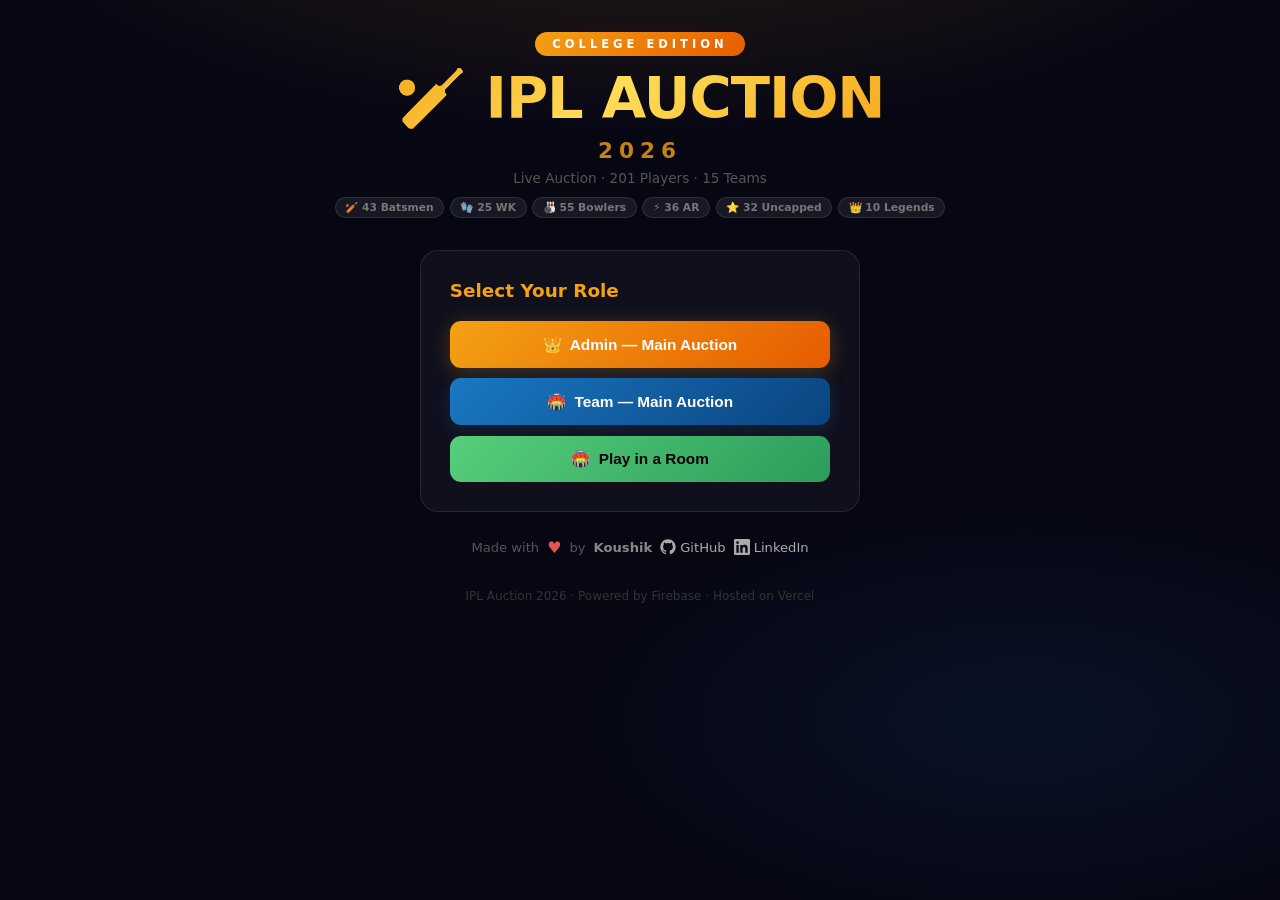
==== commit fa266afd: "Install and Configure Vercel Web Analytics ## Vercel Web Analytics Implementation  Successfully inst" ====
--- a/admin.html
+++ b/admin.html
@@ -5,6 +5,11 @@
 <title>IPL Auction 2026 — Admin</title>
 <script src="https://www.gstatic.com/firebasejs/9.22.0/firebase-app-compat.js"></script>
 <script src="https://www.gstatic.com/firebasejs/9.22.0/firebase-database-compat.js"></script>
+<!-- Vercel Web Analytics -->
+<script>
+  window.va = window.va || function () { (window.vaq = window.vaq || []).push(arguments); };
+</script>
+<script defer src="/_vercel/insights/script.js"></script>
 <style>
 *,*::before,*::after{margin:0;padding:0;box-sizing:border-box}
 :root{--gold:#f4a114;--bg:#070714;--card:rgba(255,255,255,.04);--border:rgba(255,255,255,.08);--text:#e8e8f0;--muted:#666;--red:#ff6b6b;--green:#56cf7a}
